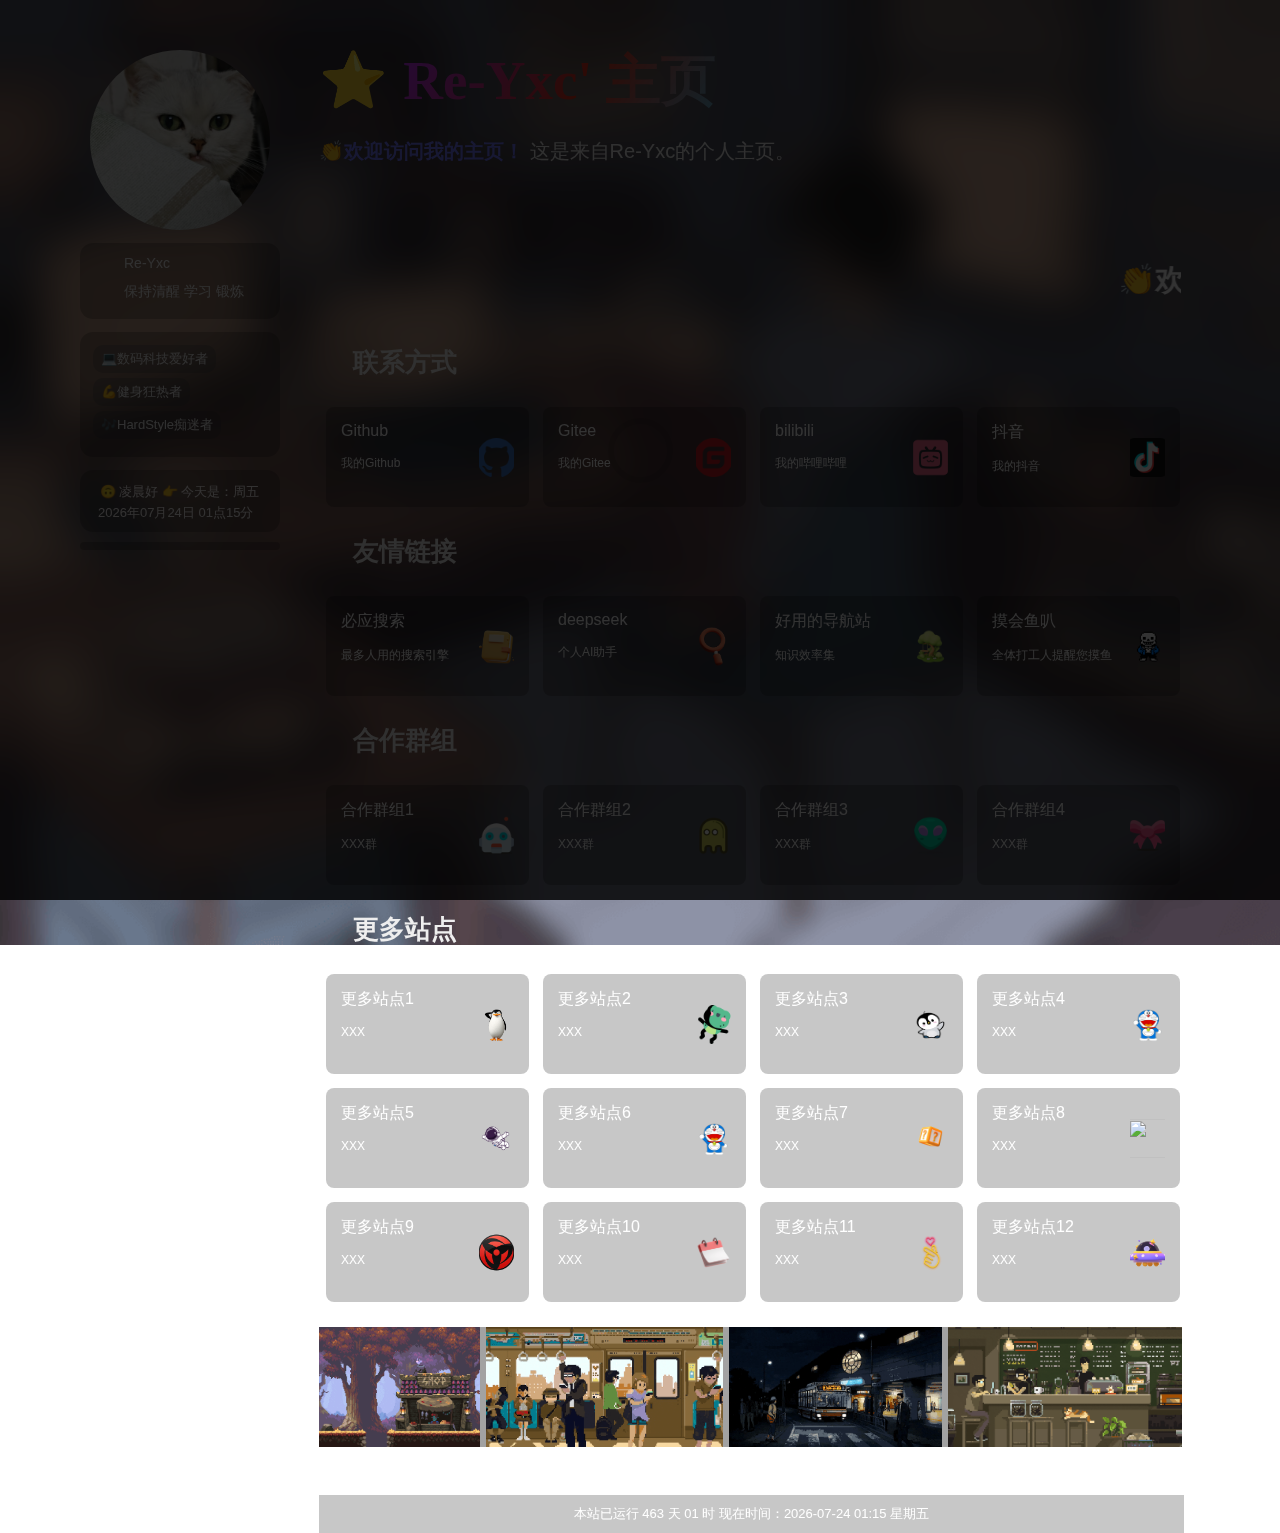
==== index.html @ 40a58691 "初始提交" ====
<!DOCTYPE html>
<head class="noisework.cn">
	<meta charset="utf-8">
	<meta http-equiv="X-UA-Compatible" content="IE=edge">
	<title>Re-Yxc</title>
	<link rel="icon" href="./static/img/tt.ico">
	<meta name="description" content="这是一款双风格个人主页源码，可用于个人主页/引导页.">
	<meta name="keywords" content="主页,个人主页,完整风格,引导页">
	<meta name="viewport" content="width=device-width, initial-scale=1.0, maximum-scale=1.0, user-scalable=no">
	<link rel="stylesheet" href="./static/css/style.css">
	<link rel="stylesheet" href="./static/css/root.css">
	<script src="https://kit.fontawesome.com/25cfefa7b1.js" crossorigin="anonymous"></script>
	<link rel="stylesheet" href="./static/css/Right.css">
	<link rel="stylesheet" type="text/css" href="./static/css/loading.css"> 
	<script src="./static/js/Right.js"></script>
</head>
<body>
	 <!-- loading加载--> 
	 <div id="spinner-container">
        <div class="spinner"></div>
    </div>
	 <!-- 右键菜单 -->
	 <body oncontextmenu="openMenu(event)">
		<div class="menu">
			<ul class="menu-list01">
				
				<li class="menu-item" onclick="toggleFullScreen()">
					<svg xmlns="http://www.w3.org/2000/svg" height="16" width="16" viewBox="0 0 512 512">
						<path d="M200 32H56C42.7 32 32 42.7 32 56V200c0 9.7 5.8 18.5 14.8 22.2s19.3 1.7 26.2-5.2l40-40 79 79-79 79L73 295c-6.9-6.9-17.2-8.9-26.2-5.2S32 302.3 32 312V456c0 13.3 10.7 24 24 24H200c9.7 0 18.5-5.8 22.2-14.8s1.7-19.3-5.2-26.2l-40-40 79-79 79 79-40 40c-6.9 6.9-8.9 17.2-5.2 26.2s12.5 14.8 22.2 14.8H456c13.3 0 24-10.7 24-24V312c0-9.7-5.8-18.5-14.8-22.2s-19.3-1.7-26.2 5.2l-40 40-79-79 79-79 40 40c6.9 6.9 17.2 8.9 26.2 5.2s14.8-12.5 14.8-22.2V56c0-13.3-10.7-24-24-24H312c-9.7 0-18.5 5.8-22.2 14.8s-1.7 19.3 5.2 26.2l40 40-79 79-79-79 40-40c6.9-6.9 8.9-17.2 5.2-26.2S209.7 32 200 32z"/>
					</svg>
					<span style="margin-left: 2px;">全屏</span>
				</li>
				<li class="menu-item" onclick="refreshPage()">
					<svg xmlns="http://www.w3.org/2000/svg" height="16" width="16" viewBox="0 0 512 512"><path d="M142.9 142.9c62.2-62.2 162.7-62.5 225.3-1L327 183c-6.9 6.9-8.9 17.2-5.2 26.2s12.5 14.8 22.2 14.8H463.5c0 0 0 0 0 0H472c13.3 0 24-10.7 24-24V72c0-9.7-5.8-18.5-14.8-22.2s-19.3-1.7-26.2 5.2L413.4 96.6c-87.6-86.5-228.7-86.2-315.8 1C73.2 122 55.6 150.7 44.8 181.4c-5.9 16.7 2.9 34.9 19.5 40.8s34.9-2.9 40.8-19.5c7.7-21.8 20.2-42.3 37.8-59.8zM16 312v7.6 .7V440c0 9.7 5.8 18.5 14.8 22.2s19.3 1.7 26.2-5.2l41.6-41.6c87.6 86.5 228.7 86.2 315.8-1c24.4-24.4 42.1-53.1 52.9-83.7c5.9-16.7-2.9-34.9-19.5-40.8s-34.9 2.9-40.8 19.5c-7.7 21.8-20.2 42.3-37.8 59.8c-62.2 62.2-162.7 62.5-225.3 1L185 329c6.9-6.9 8.9-17.2 5.2-26.2s-12.5-14.8-22.2-14.8H48.4h-.7H40c-13.3 0-24 10.7-24 24z"/></svg>
					<span style="margin-left: 2.3px;">刷新</span>
				</li>
				<li class="menu-item" onclick="goBack()">
					<svg xmlns="http://www.w3.org/2000/svg" height="16" width="14" viewBox="0 0 448 512"><path d="M0 416c0 35.3 28.7 64 64 64l320 0c35.3 0 64-28.7 64-64l0-320c0-35.3-28.7-64-64-64L64 32C28.7 32 0 60.7 0 96L0 416zM128 256c0-6.7 2.8-13 7.7-17.6l112-104c7-6.5 17.2-8.2 25.9-4.4s14.4 12.5 14.4 22l0 208c0 9.5-5.7 18.2-14.4 22s-18.9 2.1-25.9-4.4l-112-104c-4.9-4.5-7.7-10.9-7.7-17.6z"/></svg>
					<span style="margin-left: 2.7px;">返回</span>
				</li>
				
				<li class="menu-item-divider"></li>
				<li class="menu-item menu-item-danger">
					<a href="#" style="color: white; text-decoration: none;"></a>
					<svg xmlns="http://www.w3.org/2000/svg" height="16" width="16" viewBox="0 0 512 512"><path d="M64 80c-8.8 0-16 7.2-16 16V416c0 8.8 7.2 16 16 16H448c8.8 0 16-7.2 16-16V96c0-8.8-7.2-16-16-16H64zM0 96C0 60.7 28.7 32 64 32H448c35.3 0 64 28.7 64 64V416c0 35.3-28.7 64-64 64H64c-35.3 0-64-28.7-64-64V96zm175 79c9.4-9.4 24.6-9.4 33.9 0l47 47 47-47c9.4-9.4 24.6-9.4 33.9 0s9.4 24.6 0 33.9l-47 47 47 47c9.4 9.4 9.4 24.6 0 33.9s-24.6 9.4-33.9 0l-47-47-47 47c-9.4 9.4-24.6 9.4-33.9 0s-9.4-24.6 0-33.9l47-47-47-47c-9.4-9.4-9.4-24.6 0-33.9z"/></svg>
					<span style="margin-left: 2px;">关闭</span>
				</li>
			</ul>
		</div>
		 <!--音乐-->
		 <link rel="stylesheet" href="./static/css/APlayer.min.css">  
		 <script src="./static/js/jquery.min.js"></script>
		 <script src="./static/js/APlayer.min.js"></script>
		 <script src="./static/js/Meting.min.js"></script>
		 <!-- 在手机尺寸下显示的导航按钮 -->
		 <div class="mobile-nav-button">
			<i class="fa-solid fa-list"></i>
			</div>  
	  <!--侧边-->
	<div class="noise-filter"></div>
	<div class="noise-main">
		<div class="noise-left">
			<div class="logo" style="background-image: url(./static/img/tt.jpg);">
			</div>
			 <!-- 坐标.个性签名-->
			 <div class="left-div left-des">
				<div class="left-des-item"><i class="fa-solid fa-location-dot"></i><span>Re-Yxc</span></div>
				<div class="left-des-item"><i class="fa-solid fa-user-astronaut"></i><span>保持清醒 学习 锻炼</span></div>
			</div>
			<!-- 标签-->
			<div class="left-div left-tag">
				<div class="left-tag-item">💻数码科技爱好者
				</div>
				<div class="left-tag-item">💪️健身狂热者
				</div>
				<div class="left-tag-item">🎶HardStyle痴迷者
				</div>
				
				
				
			</div>
			
		   <div class="left-div left-time">
			<ul id="line1">	
				<div id="lbl"></div>
				<div id="clock"></div>			
			</ul>
		   </div> 
	    	
		<!-- 音乐挂件代码-->
		<div class="left-div-music">
			<div class="swiper-slide">
			  <div class="aplayer-wrap">
				  <meting-js
				  autoplay="true" 
				   preload="auto"
					server="netease"
					type="playlist"
					id="2553324315">
				</meting-js>  
			  </div>
		   </div> 	   
        </ul>
       </div>
	  
	    
		</div>
	
		<div class="noise-right">
			<header>
				<!-- 手机页面头部logo -->		
				<div class="index-logo" style="background-image: url(./static/img/tt.jpg);">
				</div>
				<div class="welcome">⭐️
					<span class="gradientText">Re-Yxc'
						<a href="/" target="_blank">主页</a></span>
				</div>
				<div class="description">👏<span class="purpleText">欢迎访问我的主页！ </span> 这是来自Re-Yxc的个人主页。</span>
				</div>							
				<!-- <div class="description">📝点击 <span class="purpleText textBackground"><a href="./jianjie/index.html" style="color: red;">这里切换为简洁风格</a> </span>查看</span></div> -->
				<div class="iconContainer">
					<!-- <a class="iconItem" onclick="" target="_blank" href="https://github.com/yxcxxc">
						<svg t="1704870335945" class="icon" viewBox="0 0 1024 1024" version="1.1" xmlns="http://www.w3.org/2000/svg" p-id="2487">
                            <path d="M511.6 76.3C264.3 76.2 64 276.4 64 523.5 64 718.9 189.3 885 363.8 946c23.5 5.9 19.9-10.8 19.9-22.2v-77.5c-135.7 15.9-141.2-73.9-150.3-88.9C215 726 171.5 718 184.5 703c30.9-15.9 62.4 4 98.9 57.9 26.4 39.1 77.9 32.5 104 26 5.7-23.5 17.9-44.5 34.7-60.8-140.6-25.2-199.2-111-199.2-213 0-49.5 16.3-95 48.3-131.7-20.4-60.5 1.9-112.3 4.9-120 58.1-5.2 118.5 41.6 123.2 45.3 33-8.9 70.7-13.6 112.9-13.6 42.4 0 80.2 4.9 113.5 13.9 11.3-8.6 67.3-48.8 121.3-43.9 2.9 7.7 24.7 58.3 5.5 118 32.4 36.8 48.9 82.7 48.9 132.3 0 102.2-59 188.1-200 212.9 23.5 23.2 38.1 55.4 38.1 91v112.5c0.8 9 0 17.9 15 17.9 177.1-59.7 304.6-227 304.6-424.1 0-247.2-200.4-447.3-447.5-447.3z"  p-id="2488"></path>
                        </svg>
						<div class="iconTip">Github</div> -->
					
						<!-- <a class="iconItem" onclick="" target="_blank" href="/修改为你的赞助地址">
						<svg t="1705247464964" class="icon" viewBox="0 0 1024 1024" version="1.1" xmlns="http://www.w3.org/2000/svg" p-id="4987" >
                            <path d="M995.575172 725.451034c-12.358621-26.835862-38.488276-64.794483-92.689655-94.27862-62.146207-33.721379-136.297931-40.96-208.860689-20.303448l-99.928276 28.424827-279.304828-126.057931H22.775172v489.401379h509.704828l432.375172-195.266207c15.006897-6.708966 26.835862-19.42069 32.662069-34.957241 5.649655-15.36 4.943448-31.955862-1.942069-46.962759z m-482.162758 188.910345H111.051034V601.688276h184.673104l166.664828 75.387586-3.354483 0.882759h-170.372414v88.275862H471.393103l246.819311-70.267586c49.434483-14.124138 101.517241-9.357241 142.653793 12.888275 18.184828 9.886897 30.72 20.833103 39.371034 30.896552l-386.824827 174.609655z"  p-id="4988"></path>
                            <path d="M695.437241 163.486897l58.615173-142.30069h-397.24138l66.736552 143.36c-121.82069 53.142069-207.095172 174.433103-207.095172 315.674483 0 28.601379 3.531034 57.202759 10.593103 84.744827l85.627586-21.715862c-5.12-20.48-7.768276-41.666207-7.768275-63.028965 0-141.241379 114.758621-256 256-256s256 114.758621 256 256c0 51.023448-14.830345 100.104828-43.078621 142.300689l73.268965 49.08138c37.958621-56.673103 58.085517-122.88 58.085518-191.382069-0.176552-141.947586-86.686897-264.121379-209.743449-316.733793zM467.508966 91.983448h180.965517l-21.009655 50.846897a348.16 348.16 0 0 0-66.913104-6.708966c-23.834483 0-46.962759 2.471724-69.384827 7.062069l-23.657931-51.2z"  p-id="4989"></path>
                            <path d="M683.431724 427.431724v-70.62069h-38.311724l30.190345-30.190344-49.964138-49.964138-62.49931 62.49931h-6.002759L494.344828 276.656552l-49.787587 49.964138 30.013793 30.190344h-38.311724v70.62069h88.275862v35.310345h-88.275862v70.62069h88.275862v52.965517h70.62069v-52.965517h88.275862v-70.62069h-88.275862v-35.310345z"  p-id="4990"></path>
                        </svg>
						<div class="iconTip">赞助</div> -->
						<!-- <a class="iconItem" onclick="" target="_blank" href="https://twitter.com/你的地址">
						<i class="fa-brands fa-square-x-twitter"></i>
						<div class="iconTip">Twitter</div>
						<a class="iconItem" onclick="" target="_blank" href="/">
						<i class="fa-solid fa-blog"></i>
						<div class="iconTip">Blog</div> -->
					<!-- </a><a class="iconItem" onclick="pop('./static/img/weixin.jpg')" href="javascript:void(0)">
						<i class="fa-brands fa-weixin"></i>
						<div class="iconTip">微信</div> -->
					<!-- </a><a class="iconItem" onclick="pop('./static/img/gongzhonghao.jpg')" href="javascript:void(0)">
						<i class="fa-solid fa-comments"></i>
						<div class="iconTip"> .公众号</div>
						<a class="iconItem" onclick="" target="_blank" href="https://t.me/你的频道">
						<i class="fa-brands fa-telegram"></i>
						<div class="iconTip">TG频道</div> -->
					<!-- </a>  <a class="switch" href="javascript:void(0)">
						<div class="onoffswitch">
							<input type="checkbox" name="onoffswitch" class="onoffswitch-checkbox" id="myonoffswitch"
								checked>
							<label class="onoffswitch-label" for="myonoffswitch">
								<span class="onoffswitch-inner"></span>
								<span class="onoffswitch-switch"></span>
							</label>
						</div>
					</a> -->
				</div>
				<!--图片弹出pop容器-->
				<div id="imagePopup" style="display:none; position:fixed; top:0; left:0; width:100%; height:100%; background:rgba(0,0,0,0.7); z-index:1000;">
					<img id="popupImage" style="position:absolute; top:50%; left:50%; transform:translate(-50%,-50%);" src="" alt="Popup Image">
					<a href="javascript:void(0)" onclick="closePopup()" style="position:absolute; top:10px; right:10px; color:white; font-size:24px;">&times;</a>
				</div>
				 <!--公告-->
				<style type="text/css">
					.zzbuluoled:after {
						content: ".";
						display: block;
						height: 0;
						clear: both;
						visibility: hidden;
					}

					</style>  
					<div class="wp zzbuluoled"  style="margin-top:0px;">   
					<div style=" text-align: center; height:80px; border: 0px solid #E8EFF5;" >          
					<div id="zzbuluoled_sx" style="width:auto;overflow:hidden;height:80px;line-height:80px;text-align:left;">
					<div id="zzbuluoled_sx1" > 
					<p style="padding:0px 10px 0px 16px;vertical-align:middle;height:80px;overflow:hidden;">
					  <marquee direction="lelf" scrollamount="5"><strong>
					  <a href="/" target="_black" >
					<span style="font-family: 'Tahoma';font-weight:900; color: #ffffff; font-size: 30px;line-height:50px;">👏欢迎访问本站，站点域名re-yxc.top👉
					</span>
					<!-- </a>   
						<a href="/" target="_black" >
					<span style="font-family: 'Tahoma';font-weight:900; color: #33a4e5; font-size: 30px;line-height:80px;">📢①：这是第一条公告
					</span>
					</a>
						<a href="/" target="_black" >
							<span style="font-family: 'Tahoma';font-weight:900; color: #e56e33; font-size: 30px;line-height:80px;">📢②：这是第二条公告
							</span>
							</a>
							<a href="/" target="_black" >
								<span style="font-family: 'Tahoma';font-weight:900; color: #b333e5ce; font-size: 30px;line-height:80px;">📢③：这是第三条公告
								</span>
								</a>
						<a href="/" target="_black" >
					<span style="font-family: 'Tahoma';font-weight:900; color: #FFFFFF; font-size: 30px;line-height:80px;">  公告已更新，欢迎随时回来👏
					</span>
					</a> -->
						 </strong></marquee>
					</p>
				
			</header>
			
			<content>
				<div class="title"><i class="fa-solid fa-star"></i>
				</svg>联系方式 </div>
				<div class="projectList"><a class="projectItem a" target="_blank" href="https://github.com/yxcxxc">
						<div class="projectItemLeft">
							<h1>Github</h1>
							<p>我的Github</p>
						</div>
						<div class="projectItemRight">
							<img src="./static/img/github.png" alt="">
						</div>

					</a><a class="projectItem a" target="_blank" href="https://gitee.com/yan-xincheng">
						<div class="projectItemLeft">
							<h1>Gitee</h1>
							<p>我的Gitee</p>
						</div>
						<div class="projectItemRight">
							<img src="./static/img/gitee.png" alt="">
						</div>

					</a><a class="projectItem a" target="_blank" href="https://space.bilibili.com/648410307?spm_id_from=333.1007.0.0">
						<div class="projectItemLeft">
							<h1>bilibili</h1>
							<p>我的哔哩哔哩</p>
						</div>
						<div class="projectItemRight">
							<img src="./static/img/bilibili.png" alt="">
						</div>

					</a><a class="projectItem a" target="_blank" href="https://www.douyin.com/user/MS4wLjABAAAAQNLFy40O2haFh6F-hdFAQCEgjyV0dDNp0x_SZ214Vzk?from_tab_name=main">
						<div class="projectItemLeft">
							<h1>抖音</h1>
							<p>我的抖音</p>
						</div>
						<div class="projectItemRight">
							<img src="./static/img/douyin.png" alt="">
						</div>

					</a></div>
					<content>
						<!-- <div class="title"><i class="fa-solid fa-star"></i>
						</svg>关联站点 </div>
						<div class="projectList"><a class="projectItem a" target="_blank" href="https://">
								<div class="projectItemLeft">
									<h1>关联站点1</h1>
									<p>静态化相册</p>
								</div>
								<div class="projectItemRight">
									<img src="./static/img/i16.png" alt="">
								</div>
		
							</a><a class="projectItem a" target="_blank" href="https://">
								<div class="projectItemLeft">
									<h1>关联站点2</h1>
									<p>始于Notion，忠于Notion</p>
								</div>
								<div class="projectItemRight">
									<img src="./static/img/i17.png" alt="">
								</div>
		
							</a><a class="projectItem a" target="_blank" href="https://">
								<div class="projectItemLeft">
									<h1>关联站点3</h1>
									<p>欢迎参与</p>
								</div>
								<div class="projectItemRight">
									<img src="./static/img/i31.png" alt="">
								</div>
		
							</a><a class="projectItem a" target="_blank" href="https://">
								<div class="projectItemLeft">
									<h1>关联站点4</h1>
									<p>我的start列表，每日更新</p>
								</div>
								<div class="projectItemRight">
									<img src="./static/img/i21.png" alt="">
								</div>
		
							</a></div> -->

				<content>
					<div class="title"><i class="fa-solid fa-star"></i>
					</svg>友情链接</div>
				<div class="projectList"><a class="projectItem a" target="_blank" href="https://www.bing.com">
						<div class="projectItemLeft">
							<h1>必应搜索</h1>
							<p>最多人用的搜索引擎</p>
						</div>
						<div class="projectItemRight">
							<img src="./static/img/i32.png" alt="">
						</div>

					</a><a class="projectItem a" target="_blank" href="https://chat.deepseek.com/">
						<div class="projectItemLeft">
							<h1>deepseek</h1>
							<p>个人AI助手</p>
						</div>
						<div class="projectItemRight">
							<img src="./static/img/i20.png" alt="">
						</div>

					</a><a class="projectItem a" target="_blank" href="https://szsyw.cn/">
						<div class="projectItemLeft">
							<h1>好用的导航站</h1>
							<p>知识效率集</p>
						</div>
						<div class="projectItemRight">
							<img src="./static/img/i7.png" alt="">
						</div>

					</a><a class="projectItem a" target="_blank" href="https://www.yikm.net/">
						<div class="projectItemLeft">
							<h1>摸会鱼叭</h1>
							<p>全体打工人提醒您摸鱼</p>
						</div>
						<div class="projectItemRight">
							<img src="./static/img/i13.png" alt="">
						</div>

					</a></div>
						
					<content>
						<div class="title"><i class="fa-solid fa-star"></i>
							</svg>合作群组</div>
						<div class="projectList"><a class="projectItem a" target="_blank" href="https://t.me/XXX">
								<div class="projectItemLeft">
									<h1>合作群组1</h1>
									<p>XXX群</p>
								</div>
								<div class="projectItemRight">
									<img src="./static/img/i1.png" alt="">
								</div>
		
							</a><a class="projectItem a" target="_blank" href="https://QQ.com/">
								<div class="projectItemLeft">
									<h1>合作群组2</h1>
									<p>XXX群</p>
								</div>
								<div class="projectItemRight">
									<img src="./static/img/i2.png" alt="">
								</div>
		
							</a><a class="projectItem a" target="_blank" href="#">
								<div class="projectItemLeft">
									<h1>合作群组3</h1>
									<p>XXX群</p>
								</div>
								<div class="projectItemRight">
									<img src="./static/img/i3.png" alt="">
								</div>
		
							</a><a class="projectItem a" target="_blank" href="#">
								<div class="projectItemLeft">
									<h1>合作群组4</h1>
									<p>XXX群</p>
								</div>
								<div class="projectItemRight">
									<img src="./static/img/i4.png" alt="">
								</div>
		
							</a></div>
							<content>
								<div class="title"><i class="fa-solid fa-star"></i>
								</svg>更多站点 </div>
								<div class="projectList"><a class="projectItem a" target="_blank" href="https://">
										<div class="projectItemLeft">
											<h1>更多站点1</h1>
											<p>XXX</p>
										</div>
										<div class="projectItemRight">
											<img src="./static/img/i38.png" alt="">
										</div>
				
									</a><a class="projectItem a" target="_blank" href="https://">
										<div class="projectItemLeft">
											<h1>更多站点2</h1>
											<p>XXX</p>
										</div>
										<div class="projectItemRight">
											<img src="./static/img/i139.png" alt="">
										</div>
				
									</a><a class="projectItem a" target="_blank" href="https://">
										<div class="projectItemLeft">
											<h1>更多站点3</h1>
											<p>XXX</p>
										</div>
										<div class="projectItemRight">
											<img src="./static/img/i37.png" alt="">
										</div>
				
									</a><a class="projectItem a" target="_blank" href="https://">
										<div class="projectItemLeft">
											<h1>更多站点4</h1>
											<p>XXX</p>
										</div>
										<div class="projectItemRight">
											<img src="./static/img/i14.png" alt="">
										</div>
				
									</a><a class="projectItem a" target="_blank" href="https://">
												<div class="projectItemLeft">
													<h1>更多站点5</h1>
													<p>XXX</p>
												</div>
												<div class="projectItemRight">
													<img src="./static/img/i33.png" alt="">
												</div>
						
											</a><a class="projectItem a" target="_blank" href="https://">
												<div class="projectItemLeft">
													<h1>更多站点6</h1>
													<p>XXX</p>
												</div>
												<div class="projectItemRight">
													<img src="./static/img/i14.png" alt="">
												</div>
						
											</a><a class="projectItem a" target="_blank" href="https://">
												<div class="projectItemLeft">
													<h1>更多站点7</h1>
													<p>XXX</p>
												</div>
												<div class="projectItemRight">
													<img src="./static/img/i30.png" alt="">
												</div>
						
											</a><a class="projectItem a" target="_blank" href="https://">
												<div class="projectItemLeft">
													<h1>更多站点8</h1>
													<p>XXX</p>
												</div>
												<div class="projectItemRight">
													<img src="./static/img/i18.png" alt="">
												</div>
						
											</a><a class="projectItem a" target="_blank" href="https://">
							<div class="projectItemLeft">
								<h1>更多站点9</h1>
								<p>XXX</p>
							</div>
							<div class="projectItemRight">
								<img src="./static/img/i12.png" alt="">
							</div>
	
						</a><a class="projectItem b" target="_blank" href="https://">
							<div class="projectItemLeft">
								<h1>更多站点10</h1>
								<p>XXX</p>
							</div>
							<div class="projectItemRight">
								<img src="./static/img/i36.png" alt="">
							</div>
	
						</a><a class="projectItem b" target="_blank" href="https://">
							<div class="projectItemLeft">
								<h1>更多站点11</h1>
								<p>XXX</p>
							</div>
							<div class="projectItemRight">
								<img src="./static/img/i22.png" alt="">
							</div>
	
						</a><a class="projectItem b" target="_blank" href="https://">
							<div class="projectItemLeft">
								<h1>更多站点12</h1>
								<p>XXX</p>
							</div>
							<div class="projectItemRight">
								<img src="./static/img/i35.png" alt="">
							</div>

					</a></div>
				</br>
					<div class="projectItemRightimg">
						<img src="static/img/1bae.gif" id="img-1" />
						<img src="static/img/2bae.gif" id="img-1" />
						<img src="static/img/3bae.gif" id="img-1" />
						<img src="static/img/4bae.gif" id="img-1" />	
						<img src="static/img/5bae.gif" id="img-1" />
						<img src="static/img/6bae.gif" id="img-1" />
					</div>
				</br>
	<footer>		
		  <span class="astro-OY55P3EK"><span class="astro-OY55P3EK">本站已运行 <span id="timeDate">载入天数...</span><span id="times">载入时分秒...</span>现在时间：<span id="show_time"></span>   
		  <script>
		  var now = new Date();
		  function createtime() {
			var grt= new Date("04/17/2025 00:00:00");
			now.setTime(now.getTime()+250);
			days = (now - grt ) / 1000 / 60 / 60 / 24; dnum = Math.floor(days);
			hours = (now - grt ) / 1000 / 60 / 60 - (24 * dnum); hnum = Math.floor(hours);
			if(String(hnum).length ==1 ){hnum = "0" + hnum;} minutes = (now - grt ) / 1000 /60 - (24 * 60 * dnum) - (60 * hnum);
			mnum = Math.floor(minutes); if(String(mnum).length ==1 ){mnum = "0" + mnum;}
			seconds = (now - grt ) / 1000 - (24 * 60 * 60 * dnum) - (60 * 60 * hnum) - (60 * mnum);
			snum = Math.round(seconds); if(String(snum).length ==1 ){snum = "0" + snum;}
			document.getElementById("timeDate").innerHTML = dnum+" 天 ";
			document.getElementById("times").innerHTML = hnum + " 时 " ;
		  }
		  setInterval("createtime()",250);
		  </script>
		  <!-- 时间 -->
			<span id="RGB"></span> 
		  <meta charset="utf-8">   
	  <div id="main">  
	  <div id="show_time0" style="">
	  <script>
	  //显示时间
	  //setInterval("show_time0.innerHTML=new Date().toLocaleString()+' 星期'+'日一二三四五六'.charAt(new Date().getDay());",1000);
	  </script>
	  </div>
	  <script>  
	  //定义
	  setInterval("fun(show_time)",1);
	  function fun(timeID){ 
	  var date = new Date();  //创建对象  
	  var y = date.getFullYear();     //获取年份  
	  var m =date.getMonth()+1;   //获取月份  返回0-11  
	  var d = date.getDate(); // 获取日  
	  var w = date.getDay();   //获取星期几  返回0-6   (0=星期天) 
	  var ww = ' 星期'+'日一二三四五六'.charAt(new Date().getDay()) ;//星期几
	  var h = date.getHours();  //时
	  var minute = date.getMinutes()  //分
	  var s = date.getSeconds(); //秒
	  var sss = date.getMilliseconds() ; //毫秒
	  if(m<10){
	  m = "0"+m;
	  }
	  if(d<10){
	  d = "0"+d;
	  }
	  if(h<10){
	  h = "0"+h;
	  }
	  
	  if(minute<10){
	  minute = "0"+minute;
	  }
	  
	  if(s<10){
	  s = "0"+s;
	  }
	  
	  if(sss<10){
	  sss = "00"+sss;
	  }else if(sss<100){
	  sss = "0"+sss;
	  }
	  
	  document.getElementById(timeID.id).innerHTML =  y+"-"+m+"-"+d+"   "+h+":"+minute+"     "+ww;
	  //document.write(y+"-"+m+"-"+d+"   "+h+":"+minute+":"+s);  
	  }
	  </script>
	</footer>
	<div class="tc">
		<div onclick="" class="tc-main">
			<img class="tc-img" src="" alt="" srcset="">
		</div>
		<script>
			// 使用 fetch API 请求指定的 URL
			fetch('https://www.wudada.online/Api/ScD')
				.then(response => response.json())
				.then(data => {
					// 检查data是否为null
					if (data === null) {
						// 如果data为null，显示默认错误消息
						const contentDiv = document.querySelector('.content');
						const p = document.createElement('p');
						p.textContent = '请求失败，没有返回有效信息';
						contentDiv.appendChild(p);
					} else {
						// 如果data不是null，检查code字段
						if (data.code === '200') {
							// 如果code是200，显示content字段的信息
							const contentDiv = document.querySelector('.content');
							data.data.content.forEach(item => {
								const p = document.createElement('p');
								p.textContent = item.content;
								contentDiv.appendChild(p);
							});
						} else {
							// 如果code不是200，显示msg字段的信息
							const contentDiv = document.querySelector('.content');
							const p = document.createElement('p');
							p.textContent = data.msg || '请求失败，没有返回有效信息';
							contentDiv.appendChild(p);
						}
					}
				})
				.catch(error => {
					console.error('请求出错:', error);
				});
		</script>

<script>
    // 当文档加载完毕时执行
    document.addEventListener('DOMContentLoaded', function() {
        // 获取摸鱼日历API的URL
        var apiURL = 'https://api.vvhan.com/api/moyu?type=json';

        // 使用fetch API请求摸鱼日历API
        fetch(apiURL)
            .then(function(response) {
                // 确保响应的状态是OK的
                if (!response.ok) {
                    throw new Error('Network response was not ok: ' + response.statusText);
                }
                // 解析JSON响应
                return response.json();
            })
            .then(function(data) {
                // 假设API返回的图片URL在data.url中
                // 更新图片元素的src属性并显示图片
                var moyuImage = document.getElementById('moyuImage');
                moyuImage.src = data.url;
            })
            .catch(function(error) {
                // 在控制台打印错误信息
                console.error('Error fetching moyu calendar:', error);
                // 在页面上显示错误信息
                var moyuImage = document.getElementById('moyuImage');
                moyuImage.alt = '获取失败，请稍后再试。';
            });
    });
</script>
<script>
	function updateClock() {
	  const now = new Date();
	  const year = now.getFullYear();
	  const month = (now.getMonth() + 1).toString().padStart(2, '0');
	  const day = now.getDate().toString().padStart(2, '0');
	  const hours = now.getHours().toString().padStart(2, '0');
	  const minutes = now.getMinutes().toString().padStart(2, '0');
	  document.getElementById('clock').textContent = `${year}年${month}月${day}日 ${hours}点${minutes}分`;
	}
  
	// 初始更新时钟
	updateClock();
	// 每分钟更新时钟
	setInterval(updateClock, 60000);
  </script>
  <script>
    var weekday = new Array(7);
    weekday[0] = "周日";
    weekday[1] = "周一";
    weekday[2] = "周二";
    weekday[3] = "周三";
    weekday[4] = "周四";
    weekday[5] = "周五";
    weekday[6] = "周六";

    
    var today = new Date();
    var hrs = today.getHours();
    var dayOfWeek = weekday[today.getDay()];
    var date = dayOfWeek+" "   ;

    var greet;

    if (hrs >= 0 && hrs <= 4)
        greet = "🙃 凌晨好  ";
    if (hrs >= 5 && hrs <= 8) 
        greet = "😘 早上好  ";
    if (hrs >= 9 && hrs <= 11) 
        greet = "😜 上午好  ";
    if (hrs >= 11 && hrs <= 13) 
        greet = "🥳 中午好  ";
    if (hrs >= 13 && hrs <= 17) 
        greet = "🥰 下午好  ";
    if (hrs >= 18 && hrs <= 19) 
        greet = "🧐 傍晚好  ";
    if (hrs >= 19 && hrs <= 22) 
       greet = "🥳 晚上好  ";
    if (hrs >= 22 && hrs <= 24) 
       greet = "🥺 夜深了  ";

    document.getElementById('lbl').innerHTML =
        greet+=` 👉 今天是：${date}</div>`;
</script> 
	</div>
</body>
<script src="./static/js/script.js"> </script>
<script src="./static/js/Meting.min.js"> </script>
<script src="./static/js/loading.js"></script>
</html>
---- static/css/style.css ----
@font-face {
    font-family: "a";
    /*中文字体*/
    src: url(../assets/fonts/STHeitiLight.ttc);
    font-display: swap;
}


@font-face {
    font-family: "b";

    src: url();
    font-display: swap;
}

@font-face {
    font-family: "title";
    /*英文字体*/
    src: url(../assets/fonts/Pacifico-Regular.ttf);
    font-display: swap;
}


* {
    margin: 0;
    padding: 0;
    box-sizing: border-box;
    user-select: none;
    transition: background-color 0.2s ease;
}

a:hover,
a:link,
a:visited,
a:active,
a:focus {
    text-decoration: none;
    outline: none;
    border: none;
    color: inherit;
    -webkit-tap-highlight-color: rgba(0, 0, 0, 0);
}


/* 设置滚动条样式 */
::-webkit-scrollbar {
    width: 0px;
}

::-webkit-scrollbar-thumb {
    background-color: var(--main_text_color, #000000);
    border-radius: 8px;
    height: 20%;
}

::-webkit-scrollbar-track {
    background-color: var(--main_bg_color, linear-gradient(50deg, #a2d0ff, #ffffff));
}

html[data-theme="Dark"] {
    --main_bg_color: rgb(0, 0, 0);
    --main_text_color: #fff;
    --gradient:linear-gradient(120deg, rgb(133, 62, 255), #f76cc6 30%, rgb(255, 255, 255) 60%);
    --purple_text_color: #747bff;
    --text_bg_color: rgb(26, 4, 48);
    --item_bg_color: rgb(19, 20, 24);
    --item_hover_color: rgb(19, 23, 27);
    --item_left_title_color: rgb(255, 255, 255);
    --item_left_text_color: rgb(142, 142, 142);
    --footer_text_color: #646464;
    --left_tag_item: linear-gradient(50deg, #1f2327, #000000);
    --card_filter: 0px;
    --back_filter: 0px;
    --back_filter_color: #00000000;
    --fill:#ffffff;
}
body {
    display: flex;
    height: 100%;
    min-height: 100vh;
    width: 100%;
    position: relative;
    font-family: "b",  "a", sans-serif;
    background: var(--main_bg_color);
    background-repeat: no-repeat;
    background-size: cover;
    background-position: center;
    background-attachment: fixed;
    transition: color 0.1s ease;
    justify-content: center;
    color: var(--main_text_color);

}

@keyframes zoom {
    0% {
        transform: scale(0);
        opacity: 1;
    }

    50% {
        opacity: 0.5;
    }

    100% {
        transform: scale(1);
        opacity: 0;
    }
}

.noise-filter {
    position: fixed;
    width: 100vw;
    height: 100vh;
    backdrop-filter: blur(var(--back_filter));
     -webkit-backdrop-filter: blur(var(--back-filter));
    z-index: -99999999;
    background: var(--back_filter_color);
}

.noise-main {
    width: 100%;
    transition: transform 0.5s ease;
    max-width: 1150px;
    position: relative;
    flex-direction: row;
}

.noise-left {
    overflow-y: scroll;
    width: 230px;
    height: 100vh;
    display: flex;
    padding: 0 15px;
    position: fixed;
    align-items: center;
    flex-direction: column;
}


.noise-left::-webkit-scrollbar {
    display: none;
}


.logo {
    flex-shrink: 0;
    width: 90%;
    position: relative;
    aspect-ratio: 1/1;
    margin-top: 50px;
    background-size: cover;
    border-radius: 50%;
    object-fit: cover; /* 裁剪图片以适应圆形遮罩 */
    transition: transform 0.5s; /* 添加旋转动画 */
}

.logo:hover {
    transform: rotate(360deg); /* 鼠标悬停时旋转360度 */
  }

.left-div {
    flex-shrink: 0;
    width: 100%;
    border-radius: 13px;
    margin-top: 13px;
    padding: 10px;
    backdrop-filter: blur(var(--card_filter));
    background: var(--item_bg_color);
}
.left-div-music {
    flex-shrink: 10;
    width: 100%;
    border-radius: 8px;
    margin-top: 10px;
    padding: 4px;
    backdrop-filter: blur(var(--card_filter));
    background: var(--item_bg_color);
}
.left-des {
    display: flex;
    flex-direction: column;
    justify-content: center;
}

.left-des-item {
    display: flex;
    align-items: center;
    line-height: 20px;
    font-size: 14px;
    margin-bottom: 8px;
    overflow: hidden;
    
}

.left-des-item i,.left-des-item svg{
    width: 16px;
    height: 19px;
    fill:var(--fill);
    font-size: 16px;
    margin-right: 18px;
    justify-content: center; /* 水平居中 */
}
.left-tag {
    display: flex;
    flex-direction: row;
    flex-wrap: wrap;
    padding: 13px;
}

.left-tag-item {
    display: flex;
    justify-content: center;
    align-items: center;
    height: 28px;
    margin: 0px 5px 5px 0;
    padding: 8px;
    font-size: 13px;
    border-radius: 10px;
    background: var(--left_tag_item);
}

#line {
    width: 100%;
    height: 250px;
    font-size: 13px;
    padding-left: 8px;
    scroll-snap-type: y mandatory;
    overflow-y: scroll;
}
#line1 {
    display: flex; /* 设置为弹性容器 */
    flex-direction: column; /* 子元素垂直排列 */
    width: 100%;
    height: auto;
    font-size: 13px;
    padding-left: 8px;
    scroll-snap-type: y mandatory;
    overflow-y: scroll;
 
}

#line li {
    list-style: none;
    position: relative;
    padding: 15px 0px 0px 15px;
    border-left: 2px solid #d5d5d5;
    border-radius: 0;
    scroll-snap-align: end;
    color: var(--main_text_color);
}
#line2 {
    width: 100%;
    height: auto;
    font-size: 13px;
    padding-left: 8px;
    scroll-snap-type: y mandatory;
    overflow-y: scroll;
    display: flex; /* 设置为弹性容器 */
    flex-direction: column; /* 子元素垂直排列 */
    align-items: center; /* 水平居中 */
}

#line2 img {
    max-width: 100%; /* 图片最大宽度为容器的宽度 */
    height: auto; /* 图片高度根据宽度自动调整 */
}

.focus {
    width: 8px;
    height: 8px;
    border-radius: 22px;
    background-color: rgb(255 255 255);
    border: 2px solid #fff;
    position: absolute;
    left: -5px;
    top: 50%;
}

#line li:first-child .focus:first-child {
    background-color: #aaffcd;
    animation: focus 1.8s ease infinite;
}

#line::-webkit-scrollbar {
    display: none;
}

.noise-right {
    width: calc(100% - 230px);
    display: flex;
    padding: 24px;
    position: relative;
    float: right;
    padding-bottom: 50px;
    flex-direction: column;
}

.welcome {

    font-size: 55px;
    font-weight: 800;
    margin: 20px 0;
}


.description {

    font-size: 20px;
    margin-top: 7px;
}

.gradientText {
    -webkit-background-clip: text;
    -webkit-text-fill-color: transparent;
    background-size: 200%;
    background-position: 0%;
    font-family: "title";
    animation: backgroundSizeAnimation 10s ease-in-out infinite;
      background-image:  var(--gradient);
}

@keyframes backgroundSizeAnimation {
    0% {
        background-position: 100%;
    }

    25% {
        background-position: 50%;
    }

    50% {
        background-position: 0%;
    }

    75% {
        background-position: 50%;
    }

    100% {
        background-position: 100%;
    }

}

.purpleText {
    color: var(--purple_text_color);
    font-weight: 800;
}

.textBackground {
    font-weight: 800;
    background: var(--text_bg_color);
    border-radius: 5px;
    font-size: 17px;
    padding: 2px 4px;
}

.iconContainer {
    width: 100%;
    height: 60px;
    display: flex;
    align-items: center;
    overflow-x: scroll;
    margin-top: 20px;
}

.iconContainer::-webkit-scrollbar {
    display: none;
}

.iconItem {
    width: 49px;
    height: 43px;
    box-sizing: border-box;
    border-radius: 7px;
    display: flex;
    margin-left: 10px;
    backdrop-filter: blur(var(--card_filter));
    background: var(--item_bg_color);
    align-items: center;
    justify-content: center;
    transition: width 0.3s ease, opacity 0.3s ease, transform 0.3s ease;
    flex-shrink: 0;
}
.iconItem i,.iconItem svg{
    width: 22px;
    height: 22px;
    fill:var(--fill);
    font-size: 22px;
     margin-right: 3px;
}
.switch {
    width: 55px;
    height: 43px;
    box-sizing: border-box;
    border-radius: 7px;
    display: flex;
    margin-left: 10px;
    backdrop-filter: blur(var(--card_filter));-webkit-backdrop-filter: blur(var(--card_filter));
    background: var(--item_bg_color);
    align-items: center;
    justify-content: center;
    flex-shrink: 0;
}

.iconTip {
    white-space: nowrap;
    display: none;
}

.iconItem:hover {
    width: 95px;
    transform: translateY(-2px);
    background: var(--item_hover_color);
}


.iconItem:hover .iconTip {
    display: block;
}

.switch:hover {
    width: 55px;
    /* transform: translateY(-2px); */
    background: var(--item_hover_color);
}

.title {
    display: flex;
    align-items: center;
    font-size: 26px;
    font-weight: 800;
    margin: 20px 0;
    transition: transform 0.4s ease;
}
.title i ,.title svg{
    margin-right: 8px;
    height: 26px;
    width: 26px;
   fill:var(--fill);
}
.title:hover {
    transform: translateY(-5px);
}

.projectList {
    display: flex;
    flex-wrap: wrap;
}

.projectItem {
    margin: 7px;
    display: flex;
    background-color: var(--item_bg_color);
    border-radius: 8px;
    padding: 15px;
    height: 95px;
    width: calc(25% - 15px);
    backdrop-filter: blur(var(--card_filter));
    transition: opacity 0.3s ease, background-color 0.3s ease, border 0.3s ease, transform 0.2s ease;

}

.projectItem {
    display: flex;
    background-color: var(--item_bg_color);
    border-radius: 8px;
    padding: 15px;
    height: 100px;
    width: calc(25% - 15px);
    backdrop-filter: blur(var(--card_filter));
    transition: opacity 0.5s ease, background-color 0.2s ease, border 0.2s ease, transform 0.3s ease;
}

.projectItem:hover {
    box-shadow: 0 8px 16px -4px #2c2d300c;
    transform: translateY(-2px);

}

.projectItem.pressed {
    transform: scale(0.9);
    /* 缩小到原来的0.9倍 */
    background-color: var(--item_hover_color);
}

.projectItem:hover .projectItemLeft {
    width: 100%;
}

.projectItem:hover .projectItemRight {
    width: 0%;
}

.projectItem:hover .projectItemRight img {
    transform: rotate(40deg);
}

.projectItem:hover h1 {
    font-size: 18px;
}

.projectItemLeft p {
    font-size: 12px;
    margin-top: 15px;
    color: var(--item_left_text_color);
}


.projectItemLeft h1 {
    font-weight: normal;
    font-size: 16px;
    margin: 0px;

    transition: font-size 0.4s ease;
    color: var(--item_left_title_color);
}

.projectItemLeft {
    transition: width 0.4s ease;
    height: 100%;
    width: 80%;
}


.projectItemRight {
    overflow: hidden;
    transition: width 0.4s ease;
    display: flex;
    justify-content: center;
    align-items: center;
    width: 20%;
    height: 100%;
}

.projectItemRight img {
    height: 39px;
    width: 39px;

}


footer {
    position: absolute;
    padding: 10px;
    text-align: center;
    width: 94%;
    backdrop-filter: blur(var(--card_filter));
    background: var(--item_bg_color);
    color: var(--footer_text_color);
    font-size: 13px;
    bottom: 0;
}


@media (max-width: 1150px) {
    .a {
        width: calc(50% - 20px);
    }

.projectItem{
    margin: 10px;
}
    .b {

        width: calc(50% - 20px);


    }
}
.index-logo {
    display: none;
    width: 40%; /* 图像宽度为父元素的40% */
    height: 0; /* 高度为0，通过padding-bottom保持宽高比 */
    padding-bottom: 40%; /* 保持宽高比为1:1 */
    background-size: cover; /* 背景图像覆盖整个元素 */
    background-position: center; /* 背景图像居中 */
    border-radius: 50%; /* 圆形遮罩 */
    background-repeat: no-repeat; /* 不重复背景图像 */
}


/* 手机尺寸 */
@media (max-width: 800px) {
    body {
        /* 设置背景图片 */
        background-image: url('../img/32.png'); /* 请替换为你的图片URL */
        /* 背景图片覆盖整个元素 */
        background-size: 100% 100%;
        /* 背景图片不会随着页面滚动 */
        background-attachment: fixed;
        /* 背景图片重复方式 */
        background-repeat: no-repeat;
        /* 背景图片位置 */
        background-position: center center;
        /* 添加模糊效果 */
        background-filter: blur(18px);
        /* 背景颜色，用于在图片加载前或模糊效果下提供背景 */
        background-color: #0d0e11e7;
    }
}


@media (max-width: 800px) {
    .index-logo {
        display: block;
        margin: 0 auto;
    }
    .noise-left {
        display: none;
    }
    .switch {
        display: none;
    }

    .a .projectItemRight {
        display: none;

    }

    .a .projectItemRight img {
        display: none;

    }

    .a .projectItemLeft {
        width: 100%;
    }

    .a {

        width: calc(50% - 18px);
  margin: 9px;

    }

    .b {
        height: 110px;
        margin: 8px 15px;
        width: calc(100% - 30px);
    }

    .noise-right {
        width: 100%;
    }


    .description {
        font-size: 4vw;
    }

    .welcome {
    display: flex;
    justify-content: center; /* 水平居中 */
    align-items: center; /* 垂直居中 */
    font-size: 10vw;
    }

    .gradientText {
    display: inline; /* 确保span元素在同一行内显示 */
    /* 添加其他必要的样式 */
    }


    .iconContainer {
  
     margin-top: 4vw;

    }
    .projectItem{
    padding: 10px;
    }

    .projectItemLeft p {
        font-size: 13px;
    }

    .projectItemLeft h1 {

        font-size: 18px;
    }

    .projectItem:hover h1 {

        font-size: 20px;

    }

}

.onoffswitch {
    position: relative;
    width: 38px;
    height: 20px;
    -webkit-user-select: none;
    -moz-user-select: none;
    -ms-user-select: none;
}

.onoffswitch-checkbox {
    display: none;
}

.onoffswitch-label {
    display: block;
    overflow: hidden;
    cursor: pointer;
    height: 100%;
    border-radius: 50px;
}

.onoffswitch-inner {
    display: flex;
    justify-content: center;
    align-items: center;
    width: 200%;
    height: 100%;
    margin-left: -100%;
}

.onoffswitch-inner:before,
.onoffswitch-inner:after {
    display: flex;
    justify-content: center;
    align-items: center;
    float: left;
    width: 50%;
    height: 100%;
    padding: 0;
    font-size: 12px;
    color: white;
    font-family: Trebuchet, Arial, sans-serif;
    font-weight: bold;
    box-sizing: border-box;
}

.onoffswitch-inner:before {
    content: "";
    background-color: rgb(110 110 110 / 50%);
    color: #FFFFFF;
    text-align: left;
}

.onoffswitch-inner:after {
    content: "";
    background-color: #272727;
    color: #FAFAFA;
    text-align: right;
}

.onoffswitch-switch {
    display: block;
    height: 70%;
    aspect-ratio: 1/1;
    background: #FFFFFF;
    position: absolute;
    top: 12.5%;
    bottom: 12.5%;
    right: 5px;
    border-radius: 20px;  
}

.onoffswitch-checkbox:checked+.onoffswitch-label .onoffswitch-inner {
    margin-left: 0;
}

.onoffswitch-checkbox:checked+.onoffswitch-label .onoffswitch-switch {
    right: 50%;
}
/*鼠标小黑猫光标*/
button {cursor:url(https://cdn.jsdelivr.net/gh/moezx/cdn@3.1.9/img/Sakura/cursor/work.cur),alias}
p {cursor:url(https://cdn.jsdelivr.net/gh/moezx/cdn@3.1.9/img/Sakura/cursor/texto.cur),auto}
a {cursor:url(https://cdn.jsdelivr.net/gh/moezx/cdn@3.1.9/img/Sakura/cursor/ayuda.cur),auto}
a:active {cursor:url(https://cdn.jsdelivr.net/gh/moezx/cdn@3.1.9/img/Sakura/cursor/work.cur),alias}
body {cursor:url(https://cdn.jsdelivr.net/gh/moezx/cdn@3.1.9/img/Sakura/cursor/normal.cur),auto}

hr.dashed {
    border: none;
    border-top: 1px dashed #ccc;
    margin: 10px 0;
  }

  #clock {
    font-family: 'Arial', sans-serif;
    font-size: 13px;
    color: #faf6f6; /* 时钟文字颜色 */
    justify-content: center; /* 水平居中 */
  }
  #lbl {
    font-family: brushscriptmt;
    
    color: #fdf7f7;
    padding: 2px;
    justify-content: center; /* 水平居中 */
    line-height: 1.5;
    height:auto;
    font-size: 13px;


}
#date{
    font-size: 13px;
    justify-content: center; /* 水平居中 */
}
.projectItemRightimg { 
    transition: width 0.4s ease;
    display: flex;
    align-items: center;
    backdrop-filter: blur(10px);
    background: rgba(20, 20, 20, 0.396);
    height: 120px; /* 设置一个合适的高度，或者根据需要自动调整 */
    max-width: 99%;
    overflow: hidden; /* 隐藏超出容器的内容 */
  }
  #img-1 {
    max-width: 100%;
    max-height: 100%;
    margin-right: 6px; /* 添加右侧间隔 */
  }
/* 在手机尺寸下显示的按钮样式 */
@media screen and (max-width: 800px) {
    .mobile-nav-button {
      display: block;
      position: fixed;
      top: 15px;
      left: 10px;
      z-index: 199000;
      width: 50px;
      height: 50px;
      background-color: #232730f5; /* 方块按钮的背景颜色 */
      color: #fff;
      text-align: center;
      line-height: 50px; /* 垂直居中 */
      border-radius: 6px;
      cursor: pointer;
      transition: all 0.02s ease-in-out; /* 过渡效果 */
      
    }
  
    /* 侧边栏的弹出样式 */
    .noise-left {
      display: none;
      position: fixed;
      top: 2;
      width: 50%;
      height: 100%;
      background-color:  #0d0e11ed;  /* 弹出层的背景颜色 */
      z-index: 99900; /* 确保弹出层在按钮下面 */
      transition: left 0.1s ease-in-out;
    }
  /* 侧边栏弹出时按钮的位置 */

    /* 显示侧边栏 */
    .noise-left.show {
      left: 0;
    }
  }
  /* 侧边栏不显示的元素 */
@media screen and (max-width: 800px) {
    .logo {
    display: none;
    }
  
  }
  /* 在非手机尺寸下隐藏按钮 */
  @media screen and (min-width: 800px) {
    .mobile-nav-button {
      display: none;
    }
  }
---- static/css/root.css ----
/*
--svgcolor svg图标的颜色
--main-bg-color主页背景
--main-text-color文本颜色
--gradient标题渐变颜色

--purple-text-color描述紫色文本颜色
--text-bg-color描述紫色文本背景颜色
--item-bg-color项目背景颜色
--item-hover-color项目鼠标移入颜色
--item-left-title-color项目标题颜色
--item-left-text-color项目描述颜色
--footer-text-color底部文本颜色
--left-tag-item左侧标签颜色
--card-filter卡片模糊的数值
--back-filter背景模糊的数值
--back-filter-color全局阴影遮罩

*/
/*卡片模糊的数值非常吃性能,背景模糊的数值可以模糊也可以不模糊

0为不模糊,数值越大模糊程度越高

这两个任选其一进行模糊

一个有数字另一个建议为0


内置4套白天主题修改办法



每套主题的结构都为html{
    
}

/*只有最下面的会生效,也就是将你要设置的主题剪切到最下面
/*非常吃性能,低配手机会卡顿*/
/*卡片模糊背景＋黑色透明卡片+白色svg**/
html {
    --name: 主题1;
    --main_bg_color: url(../img/background.jpg);
    --main_text_color: #eeeeee;
    --gradient: linear-gradient(120deg, #bd34fe, #e0321b 30%, #41d1ff 60%);
    --purple_text_color: #747bff;
    --text_bg_color: #00000040;
    --item_bg_color: #00000038;
    --item_hover_color: #33333338;
    --item_left_title_color: #ffffff;
    --item_left_text_color: #ffffff;
    --footer_text_color: #ffffff;
    --left_tag_item: rgb(27 42 57 / 20%);
    --card_filter: 0px;
    --back_filter: 5px;
    --back_filter_color: #00000030;
     --fill:#ffffff;
}

html {

    /*图片模糊背景＋白色透明卡片+黑色svg*/
    --name: 主题2;
    --main_bg_color: url(../img/background.jpg);
    --main_text_color: #000000;
    --gradient: linear-gradient(120deg, #bd34fe, #e0321b 30%, #41d1ff 60%);
    --purple_text_color: #747bff;
    --text_bg_color: rgb(121 163 231);
    --item_bg_color: rgba(249, 250, 251, 0.42);
    --item_hover_color: rgba(244, 245, 246, 0.8);
    --item_left_title_color: #000000;
    --item_left_text_color: #494949;
    --footer_text_color: #ffffff;
    --left_tag_item: #c7e1fa;
    --card_filter: 0px;
    --back_filter: 5px;
    --back_filter_color: #00000030;
     --fill:#000000;
}

html {
    /*蓝色渐变+黑色svg**/

    --name: 主题3;
    --main_bg_color: linear-gradient(50deg, #a2d1ff, #ffffff);
    --main_text_color: #000000;
    --gradient: linear-gradient(120deg, #bd34fe, #e0321b 30%, #41d1ff 60%);
    --purple_text_color: #747bff;
    --text_bg_color: rgb(196 217 251);
    --item_bg_color: rgba(249, 250, 251, 0.5);
    --item_hover_color: rgba(244, 245, 246, 0.8);
    --item_left_title_color: #000000;
    --item_left_text_color: #494949;
    --footer_text_color: #222222;
    --left_tag_item: linear-gradient(50deg, #a2d1ff, #ffffff);
    --card_filter: 0px;
    --back_filter: 5px;
    --back_filter_color: #00000000;
     --fill:#000000;
}



html {
    /*白色简约+黑色svg**/
    --name: 主题4;
    --main_bg_color: #ffffff;
    --main_text_color: #000000;
    --gradient: linear-gradient(120deg, #bd34fe, #e0321b 30%, #41d1ff 60%);
    --purple_text_color: #747bff;
    --text_bg_color: rgb(240 243 247);
    --item_bg_color: rgb(247 247 247);
    --item_hover_color: rgba(244, 245, 246, 0.5);
    --item_left_title_color: #000000;
    --item_left_text_color: #494949;
    --footer_text_color: #222222;
    --left_tag_item: #ffffff;
    --card_filter: 0px;
    --back_filter: 5px;
    --back_filter_color: #00000000;
     --fill:#000000;
}

html {
    /*图片模糊背景＋黑色透明卡片+白色svg**/
    --name: 主题5;
    --main_bg_color: url(../img/background.jpg);
    --main_text_color: #eeeeee;
    --gradient: linear-gradient(120deg, #bd34fe, #e0321b 30%, #41d1ff 60%);
    --purple_text_color: #747bff;
    --text_bg_color: #00000040;
    --item_bg_color: #00000038;
    --item_hover_color: #33333338;
    --item_left_title_color: #ffffff;
    --item_left_text_color: #ffffff;
    --footer_text_color: #ffffff;
    --left_tag_item: rgb(27 42 57 / 20%);
    --card_filter: 0px;
    --back_filter: 20px;
    --back_filter_color: #00000030;
    --fill:#ffffff;
}
---- static/css/Right.css ----
* {
    margin: 0;
    padding: 0;
}

.menu {
    position: fixed; /* 修改此处从absolute更改为fixed */
    width: 88px;
    padding: 4px;
    box-shadow: 0 1px 4px rgba(33, 33, 33, 0.846), 0 8px 24px rgba(5, 5, 5, 0.859);
    border-radius: 10px;
    background: rgba(19, 19, 19, 0.802);
    opacity: 0;
    visibility: hidden;
    overflow: hidden;
    transition: opacity .2s ease, height .3s ease, visibility .3s ease;
    z-index: 999999; /* 保持菜单在顶层 */
}

.is-active {
    opacity: 1;
    visibility: visible;
}

.menu-list01 {
    list-style: none;
}

.menu-item {
    line-height: 22px;
    color: #f0f1f7;
    font-size: 16px;
    border-radius: 5px;
    padding: 8px;
    cursor: pointer;
    display: flex;
    justify-content: flex-start;
    align-items: center;
    transition: background .3s ease;
}

.menu-item:hover {
    background: #127de7f7;
}

.menu-item svg {
    margin-right: 8px;
}

.menu-item-divider {
    height: 1px;
    margin: 4px 8px;
    background: #f5f5f6;
}

.menu-item-danger {
    color: #f94a05f7;
}

.menu-item-danger svg path {
    fill: #ee7f7f;
}

.menu-item svg path {
    fill: #f3f5f8;
}

.menu-item-danger:hover {
    background: #b32c2c95;
}
---- static/css/loading.css ----
#spinner-container {
  position: fixed;
  top: 0;
  left: 0;
  width: 100%;
  height: 100%;
  background-color: rgba(0, 0, 0, 0.8);
  z-index: 9999;
  display: flex;
  justify-content: center;
  align-items: center;
}

.spinner {
  border: 6px solid rgba(0, 0, 0, 0.1); /* 增加边框宽度 */
  border-radius: 50%;
  width: 65px; /* 增大宽度 */
  height: 65px; /* 增大高度 */
  animation: spin 1s linear infinite;
}

@keyframes spin {
  0% {
    border-top: 6px solid #007bff; /* 增加边框宽度 */
  }
  20% {
    border-top: 6px solid #00ff00;
  }
  40% {
    border-top: 6px solid #ffff00;
  }
  60% {
    border-top: 6px solid #ff00ff;
  }
  80% {
    border-top: 6px solid #ff0000;
  }
  100% {
    border-top: 6px solid #007bff;
    transform: rotate(360deg);
  }
}
---- static/css/APlayer.min.css ----
.aplayer {
   
    font-family: Arial, Helvetica, sans-serif;
    margin: 5px;
    box-shadow: 0 2px 2px 0 rgba(247, 240, 240, 0.911), 0 1px 5px 0 rgb(236, 230, 230);
    border-radius: 2px;
    overflow: hidden;
    -webkit-user-select: none;
    -moz-user-select: none;
    -ms-user-select: none;
    user-select: none;
    line-height: normal;
    position: relative
}

.aplayer * {
    box-sizing: content-box
}

.aplayer svg {
    width: 100%;
    height: 100%
}

.aplayer svg circle,
.aplayer svg path {
    fill: rgb(248, 245, 245)
}

.aplayer.aplayer-withlist .aplayer-info {
    border-bottom: 1px solid #f1eeee
}

.aplayer.aplayer-withlist .aplayer-list {
    display: block
}

.aplayer.aplayer-withlist .aplayer-icon-order,
.aplayer.aplayer-withlist .aplayer-info .aplayer-controller .aplayer-time .aplayer-icon.aplayer-icon-menu {
    display: inline
}

.aplayer.aplayer-withlrc .aplayer-pic {
    height: 90px;
    width: 75px
}

.aplayer.aplayer-withlrc .aplayer-info {
    margin-left: 50px;
    height: 90px;
    padding: 10px 7px 0
}

.aplayer.aplayer-withlrc .aplayer-lrc {
    display: block
}

.aplayer.aplayer-narrow {
    width: 80px
}

.aplayer.aplayer-narrow .aplayer-info,
.aplayer.aplayer-narrow .aplayer-list {
    display: none
}



.aplayer.aplayer-fixed {
    position: fixed;
    bottom: 0;
    left: 0;
    right: 0;
    margin: 0;
    z-index: 99;
    overflow: visible;
    max-width: 200px;
    box-shadow: none
}

.aplayer.aplayer-fixed .aplayer-list {
    margin-bottom: 65px;
   
    border-bottom: none
}

.aplayer.aplayer-fixed .aplayer-body {
    position: fixed;
    bottom: 0;
    left: 0;
    right: 0;
    margin: 0;
    z-index: 99;
   
    padding-right: 18px;
    transition: all .3s ease;
 
}

.aplayer.aplayer-fixed .aplayer-lrc {
    display: block;
    position: fixed;
    bottom: 10px;
    left: 0;
    right: 0;
    margin: 0;
    z-index: 98;
    pointer-events: none;
    text-shadow: -1px -1px 0 rgb(14, 13, 13)
}

.aplayer.aplayer-fixed .aplayer-lrc:after,
.aplayer.aplayer-fixed .aplayer-lrc:before {
    display: none
}

.aplayer.aplayer-fixed .aplayer-info {
    -webkit-transform: scaleX(1);
    transform: scaleX(1);
    -webkit-transform-origin: 0 0;
    transform-origin: 0 0;
    transition: all .3s ease;
    border-bottom: none;
    border-top: 1px solid #181717
}

.aplayer.aplayer-fixed .aplayer-info .aplayer-music {
    width: calc(100% - 125px)
}

.aplayer.aplayer-fixed .aplayer-miniswitcher {
    display: block
}

.aplayer.aplayer-fixed.aplayer-narrow .aplayer-info {
    display: block;
    -webkit-transform: scaleX(0);
    transform: scaleX(0)
}



.aplayer.aplayer-fixed.aplayer-narrow .aplayer-miniswitcher .aplayer-icon {
    -webkit-transform: rotateY(0);
    transform: rotateY(0)
}

.aplayer.aplayer-fixed .aplayer-icon-back,
.aplayer.aplayer-fixed .aplayer-icon-forward,
.aplayer.aplayer-fixed .aplayer-icon-lrc,
.aplayer.aplayer-fixed .aplayer-icon-play {
    display: inline-block
}






.aplayer.aplayer-arrow .aplayer-icon-loop,
.aplayer.aplayer-arrow .aplayer-icon-order,
.aplayer.aplayer-mobile .aplayer-icon-volume-down {
    display: none
}

.aplayer.aplayer-loading .aplayer-info .aplayer-controller .aplayer-loading-icon {
    display: block
}

.aplayer.aplayer-loading .aplayer-info .aplayer-controller .aplayer-bar-wrap .aplayer-bar .aplayer-played .aplayer-thumb {
    -webkit-transform: scale(1);
    transform: scale(1)
}

.aplayer .aplayer-body {
    position: relative
}

.aplayer .aplayer-icon {
    width: 12px;
    height: 12px;
    border: none;
    background-color: transparent;
    outline: none;
    cursor: pointer;
    opacity: .8;
    vertical-align: middle;
    padding: 0;
    font-size: 12px;
    margin: 0;
    display: inline-block
}

.aplayer .aplayer-icon path {
    transition: all .2s ease-in-out
}

.aplayer .aplayer-icon-back,
.aplayer .aplayer-icon-forward,
.aplayer .aplayer-icon-lrc,
.aplayer .aplayer-icon-order,
.aplayer .aplayer-icon-play {
    display: none
}

.aplayer .aplayer-icon-lrc-inactivity svg {
    opacity: .4
}

.aplayer .aplayer-icon-forward {
    -webkit-transform: rotate(180deg);
    transform: rotate(180deg)
}

.aplayer .aplayer-lrc-content {
    display: none
}

.aplayer .aplayer-pic {
    position: relative;
    float: left;

    background-size: cover;
    background-position: 20%;
    transition: all .3s ease;
    cursor: pointer
}

.aplayer .aplayer-pic:hover .aplayer-button {
    opacity: 1
}

.aplayer .aplayer-pic .aplayer-button {
    position: absolute;
    border-radius: 50%;
    opacity: .8;
    text-shadow: 0 1px 1px rgba(255, 252, 252, 0.952);
    box-shadow: 0 1px 1px rgb(247, 241, 241);
    background: rgba(17, 17, 17, 0.918);
    transition: all .1s ease
}

.aplayer .aplayer-pic .aplayer-button path {
    fill: rgb(243, 229, 229)
}

.aplayer .aplayer-pic .aplayer-hide {
    display: none
}

.aplayer .aplayer-pic .aplayer-play {
    width: 26px;
    height: 26px;
    border: 2px solid rgb(241, 235, 235);
    bottom: 50%;
    right: 50%;
    margin: 0 -15px -15px 0
}

.aplayer .aplayer-pic .aplayer-play svg {
    position: absolute;
    top: 3px;
    left: 4px;
    height: 20px;
    width: 20px
}

.aplayer .aplayer-pic .aplayer-pause {
    width: 16px;
    height: 16px;
    border: 2px solid #fff;
    bottom: 4px;
    right: 4px
}

.aplayer .aplayer-pic .aplayer-pause svg {
    position: absolute;
    top: 2px;
    left: 2px;
    height: 12px;
    width: 12px
}

.aplayer .aplayer-info {
    margin-left: 26px;
    padding: 14px 7px 0 10px;
    height: 66px;
    box-sizing: border-box
}

.aplayer .aplayer-info .aplayer-music {
    overflow: hidden;
    white-space: nowrap;
    text-overflow: ellipsis;
    margin: 0 0 13px 5px;
    -webkit-user-select: text;
    -moz-user-select: text;
    -ms-user-select: text;
    user-select: text;
    cursor: default;
    padding-bottom: 2px;
    height: 20px
}

.aplayer .aplayer-info .aplayer-music .aplayer-title {
    font-size: 14px
}

.aplayer .aplayer-info .aplayer-music .aplayer-author {
    font-size: 10px;
    color: rgb(240, 230, 230)
}

.aplayer .aplayer-info .aplayer-controller {
    position: relative;
    display: flex
}

.aplayer .aplayer-info .aplayer-controller .aplayer-bar-wrap {
    margin: 0 0 0 0px;
    padding: 4px 0;
    cursor: pointer !important;
    flex: 1
}

.aplayer .aplayer-info .aplayer-controller .aplayer-bar-wrap:hover .aplayer-bar .aplayer-played .aplayer-thumb {
    -webkit-transform: scale(1);
    transform: scale(1)
}

.aplayer .aplayer-info .aplayer-controller .aplayer-bar-wrap .aplayer-bar {
    position: relative;
    height: 2px;
    width: 10%;
    background: #e4e1e1
}

.aplayer .aplayer-info .aplayer-controller .aplayer-bar-wrap .aplayer-bar .aplayer-loaded {
    position: absolute;
    left: 7;
    top: 0;
    bottom: 0;
    background: rgb(255, 253, 253);
    height: -2px;
    transition: all .5s ease
}

.aplayer .aplayer-info .aplayer-controller .aplayer-bar-wrap .aplayer-bar .aplayer-played {
    position: absolute;
    left: 0;
    top: 0;
    bottom: 0;
    height: 2px
}

.aplayer .aplayer-info .aplayer-controller .aplayer-bar-wrap .aplayer-bar .aplayer-played .aplayer-thumb {
    position: absolute;
    top: 0;
    right: 3px;
    margin-top: 0px;
    margin-right: -10px;
    height: 17px;
    width: 10px;
    border-radius: 20%;
    cursor: pointer;
    transition: all .3s ease-in-out;
    -webkit-transform: scale(0);
    transform: scale(0)
}

.aplayer .aplayer-info .aplayer-controller .aplayer-time {
    position: relative;
    right: 10;
    bottom: 4px;
    height: 2px;
    color: rgb(240, 231, 231);
    font-size: 10px;
    padding-left: 2px
}

.aplayer .aplayer-info .aplayer-controller .aplayer-time .aplayer-time-inner {
    vertical-align: middle
}

.aplayer .aplayer-info .aplayer-controller .aplayer-time .aplayer-icon {
    cursor: pointer;
    transition: all .2s ease
}

.aplayer .aplayer-info .aplayer-controller .aplayer-time .aplayer-icon path {
    fill: rgb(241, 237, 237)
}

.aplayer .aplayer-info .aplayer-controller .aplayer-time .aplayer-icon.aplayer-icon-loop {
    margin-right: 2px
}



.aplayer .aplayer-info .aplayer-controller .aplayer-time .aplayer-icon.aplayer-icon-menu,
.aplayer .aplayer-info .aplayer-controller .aplayer-time.aplayer-time-narrow .aplayer-icon-menu,
.aplayer .aplayer-info .aplayer-controller .aplayer-time.aplayer-time-narrow .aplayer-icon-mode {
    display: none
}

.aplayer .aplayer-info .aplayer-controller .aplayer-volume-wrap {
    position: relative;
    display: inline-block;
    margin-left: 3px;
    cursor: pointer !important
}

.aplayer .aplayer-info .aplayer-controller .aplayer-volume-wrap:hover .aplayer-volume-bar-wrap {
    height: 40px
}

.aplayer .aplayer-info .aplayer-controller .aplayer-volume-wrap .aplayer-volume-bar-wrap {
    position: absolute;
    bottom: 15px;
    right: -3px;
    width: 25px;
    height: 0;
    z-index: 99;
    overflow: hidden;
    transition: all .2s ease-in-out
}

.aplayer .aplayer-info .aplayer-controller .aplayer-volume-wrap .aplayer-volume-bar-wrap.aplayer-volume-bar-wrap-active {
    height: 40px
}

.aplayer .aplayer-info .aplayer-controller .aplayer-volume-wrap .aplayer-volume-bar-wrap .aplayer-volume-bar {
    position: absolute;
    bottom: 0;
    right: 10px;
    width: 5px;
    height: 35px;
    background: rgb(252, 246, 246);
    border-radius: 2.5px;
    overflow: hidden
}

.aplayer .aplayer-info .aplayer-controller .aplayer-volume-wrap .aplayer-volume-bar-wrap .aplayer-volume-bar .aplayer-volume {
    position: absolute;
    bottom: 0;
    right: 0;
    width: 5px;
    transition: all .1s ease
}

.aplayer .aplayer-info .aplayer-controller .aplayer-loading-icon {
    display: none
}

.aplayer .aplayer-info .aplayer-controller .aplayer-loading-icon svg {
    position: absolute;
    -webkit-animation: rotate 1s linear infinite;
    animation: rotate 1s linear infinite
}

.aplayer .aplayer-lrc {
    display: none;
    position: relative;
    height: 30px;
    text-align: center;
    overflow: hidden;
    margin: -10px 0 7px
}

.aplayer .aplayer-lrc:before {
    top: 0;
    height: 10%;
    filter: progid:DXImageTransform.Microsoft.gradient(startColorstr="#ffffff", endColorstr="#00ffffff", GradientType=0)
}

.aplayer .aplayer-lrc:after,
.aplayer .aplayer-lrc:before {
    position: absolute;
    z-index: 1;
    display: block;
    overflow: hidden;
    width: 100%;
    content: " "
}

.aplayer .aplayer-lrc:after {
    bottom: 0;
    height: 33%;
   
    filter: progid:DXImageTransform.Microsoft.gradient(startColorstr="#00ffffff", endColorstr="#ccffffff", GradientType=0)
}

.aplayer .aplayer-lrc p {
    font-size: 12px;
    color: rgb(249, 249, 249);
    line-height: 16px !important;
    height: 16px !important;
    padding: 0 !important;
    margin: 0 !important;
    transition: all .5s ease-out;
    opacity: .4;
    overflow: hidden
}

.aplayer .aplayer-lrc p.aplayer-lrc-current {
    opacity: 1;
    overflow: visible;
    height: auto !important;
    min-height: 16px
}

.aplayer .aplayer-lrc.aplayer-lrc-hide {
    display: none
}

.aplayer .aplayer-lrc .aplayer-lrc-contents {
    width: 100%;
    transition: all .5s ease-out;
    -webkit-user-select: text;
    -moz-user-select: text;
    -ms-user-select: text;
    user-select: text;
    cursor: default
}

.aplayer .aplayer-list {
    overflow: auto;
    transition: all .5s ease;
    will-change: height;
    display: none;
    overflow: hidden
}

.aplayer .aplayer-list.aplayer-list-hide {
    max-height: 0 !important
}

.aplayer .aplayer-list ol {
    list-style-type: none;
    margin: 0;
    padding: 0;
    overflow-y: auto
}

.aplayer .aplayer-list ol::-webkit-scrollbar {
    width: 5px
}

.aplayer .aplayer-list ol::-webkit-scrollbar-thumb {
    border-radius: 3px;
   
}

.aplayer .aplayer-list ol::-webkit-scrollbar-thumb:hover {
    background-color: rgb(231, 225, 225)
}

.aplayer .aplayer-list ol li {
    position: relative;
    height: 32px;
    line-height: 32px;
    padding: 0 15px;
    font-size: 12px;
    border-top: 1px solid #222121;
    cursor: pointer;
    transition: all .2s ease;
    overflow: hidden;
    margin: 0
}

.aplayer .aplayer-list ol li:first-child {
    border-top: none
}

.aplayer .aplayer-list ol li:hover {
    background: #4c6f72
}

.aplayer .aplayer-list ol li.aplayer-list-light {
    background: #5e6479
}

.aplayer .aplayer-list ol li.aplayer-list-light .aplayer-list-cur {
    display: inline-block
}

.aplayer .aplayer-list ol li .aplayer-list-cur {
    display: none;
    width: 3px;
    height: 22px;
    position: absolute;
    left: 0;
    top: 5px;
    cursor: pointer
}

.aplayer .aplayer-list ol li .aplayer-list-index {
    color: rgb(196, 193, 193);
    margin-right: 12px;
    cursor: pointer
}

.aplayer .aplayer-list ol li .aplayer-list-author {
    color: rgb(221, 218, 218);
    float: right;
    cursor: pointer
}

.aplayer .aplayer-notice {
    opacity: 0;
    position: absolute;
    top: 50%;
    left: 50%;
    -webkit-transform: translate(-50%, -50%);
    transform: translate(-50%, -50%);
    font-size: 12px;
    border-radius: 4px;
    padding: 5px 10px;
    transition: all .3s ease-in-out;
    overflow: hidden;
    color: #fff;
    pointer-events: none;
    background-color: #f0e5e5;
    color: #909399
}

.aplayer .aplayer-miniswitcher {
    display: none;
    position: absolute;
    top: 0;
    right: 0;
    bottom: 0;
    height: 100%;
    background: #242222;
    width: 18px;
    border-radius: 0 2px 2px 0
}

.aplayer .aplayer-miniswitcher .aplayer-icon {
    height: 100%;
    width: 100%;
    -webkit-transform: rotateY(180deg);
    transform: rotateY(180deg);
    transition: all .3s ease
}

.aplayer .aplayer-miniswitcher .aplayer-icon path {
    fill: rgb(241, 235, 235)
}

.aplayer .aplayer-miniswitcher .aplayer-icon:hover path {
    fill: rgb(248, 240, 240)
}

@-webkit-keyframes aplayer-roll {
    0% {
        left: 0
    }

    to {
        left: -100%
    }
}

@keyframes aplayer-roll {
    0% {
        left: 0
    }

    to {
        left: -100%
    }
}

@-webkit-keyframes rotate {
    0% {
        -webkit-transform: rotate(0);
        transform: rotate(0)
    }

    to {
        -webkit-transform: rotate(1turn);
        transform: rotate(1turn)
    }
}

@keyframes rotate {
    0% {
        -webkit-transform: rotate(0);
        transform: rotate(0)
    }

    to {
        -webkit-transform: rotate(1turn);
        transform: rotate(1turn)
    }
}

.aplayer.aplayer-fixed.aplayer-narrow .aplayer-body {
    left: -66px !important
}

.aplayer.aplayer-fixed.aplayer-narrow .aplayer-body:hover {
    left: 0 !important
}

/*# sourceMappingURL=APlayer.min.css.map*/
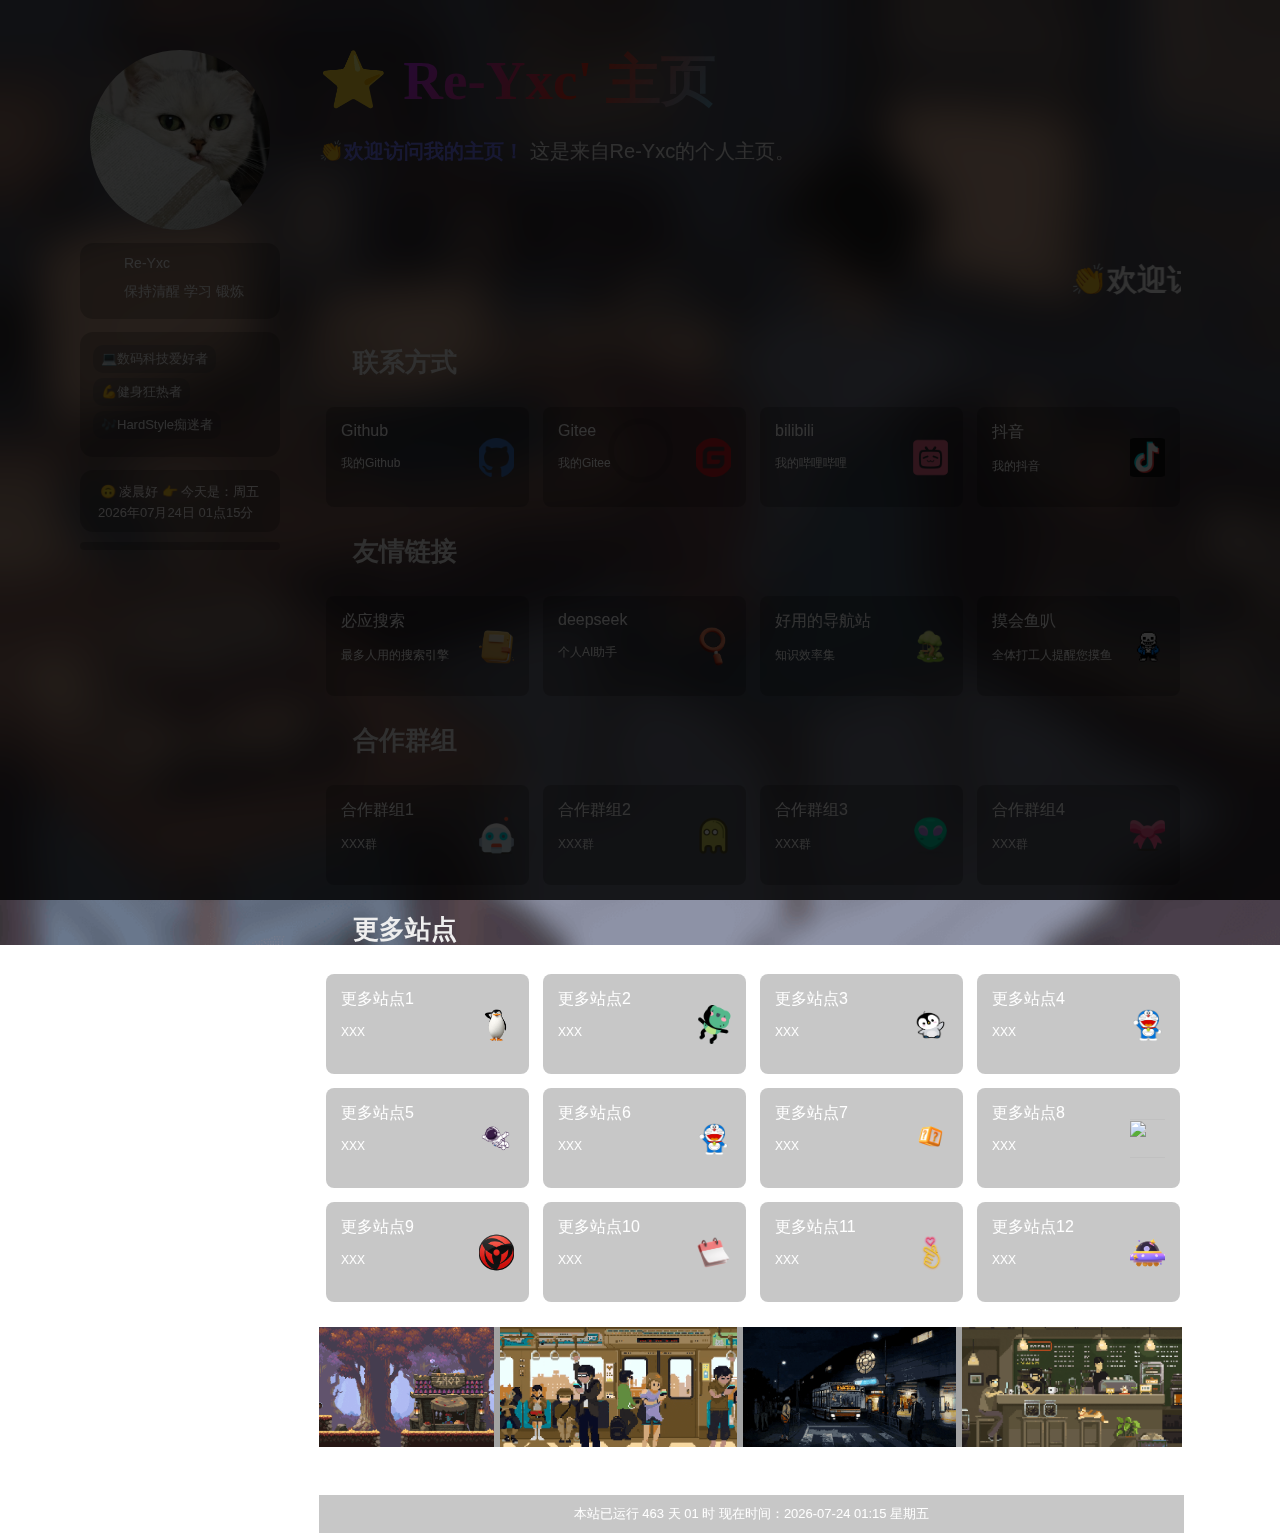
==== commit 04dc0564: "初始提交" ====
--- a/index.html
+++ b/index.html
@@ -60,7 +60,7 @@
 	<div class="noise-filter"></div>
 	<div class="noise-main">
 		<div class="noise-left">
-			<div class="logo" style="background-image: url(./static/img/tt.jpg);">
+			<div class="logo" style="background-image: url(./static/img/tt.ico);">
 			</div>
 			 <!-- 坐标.个性签名-->
 			 <div class="left-div left-des">
@@ -109,7 +109,7 @@
 		<div class="noise-right">
 			<header>
 				<!-- 手机页面头部logo -->		
-				<div class="index-logo" style="background-image: url(./static/img/tt.jpg);">
+				<div class="index-logo" style="background-image: url(./static/img/tt.ico);">
 				</div>
 				<div class="welcome">⭐️
 					<span class="gradientText">Re-Yxc'
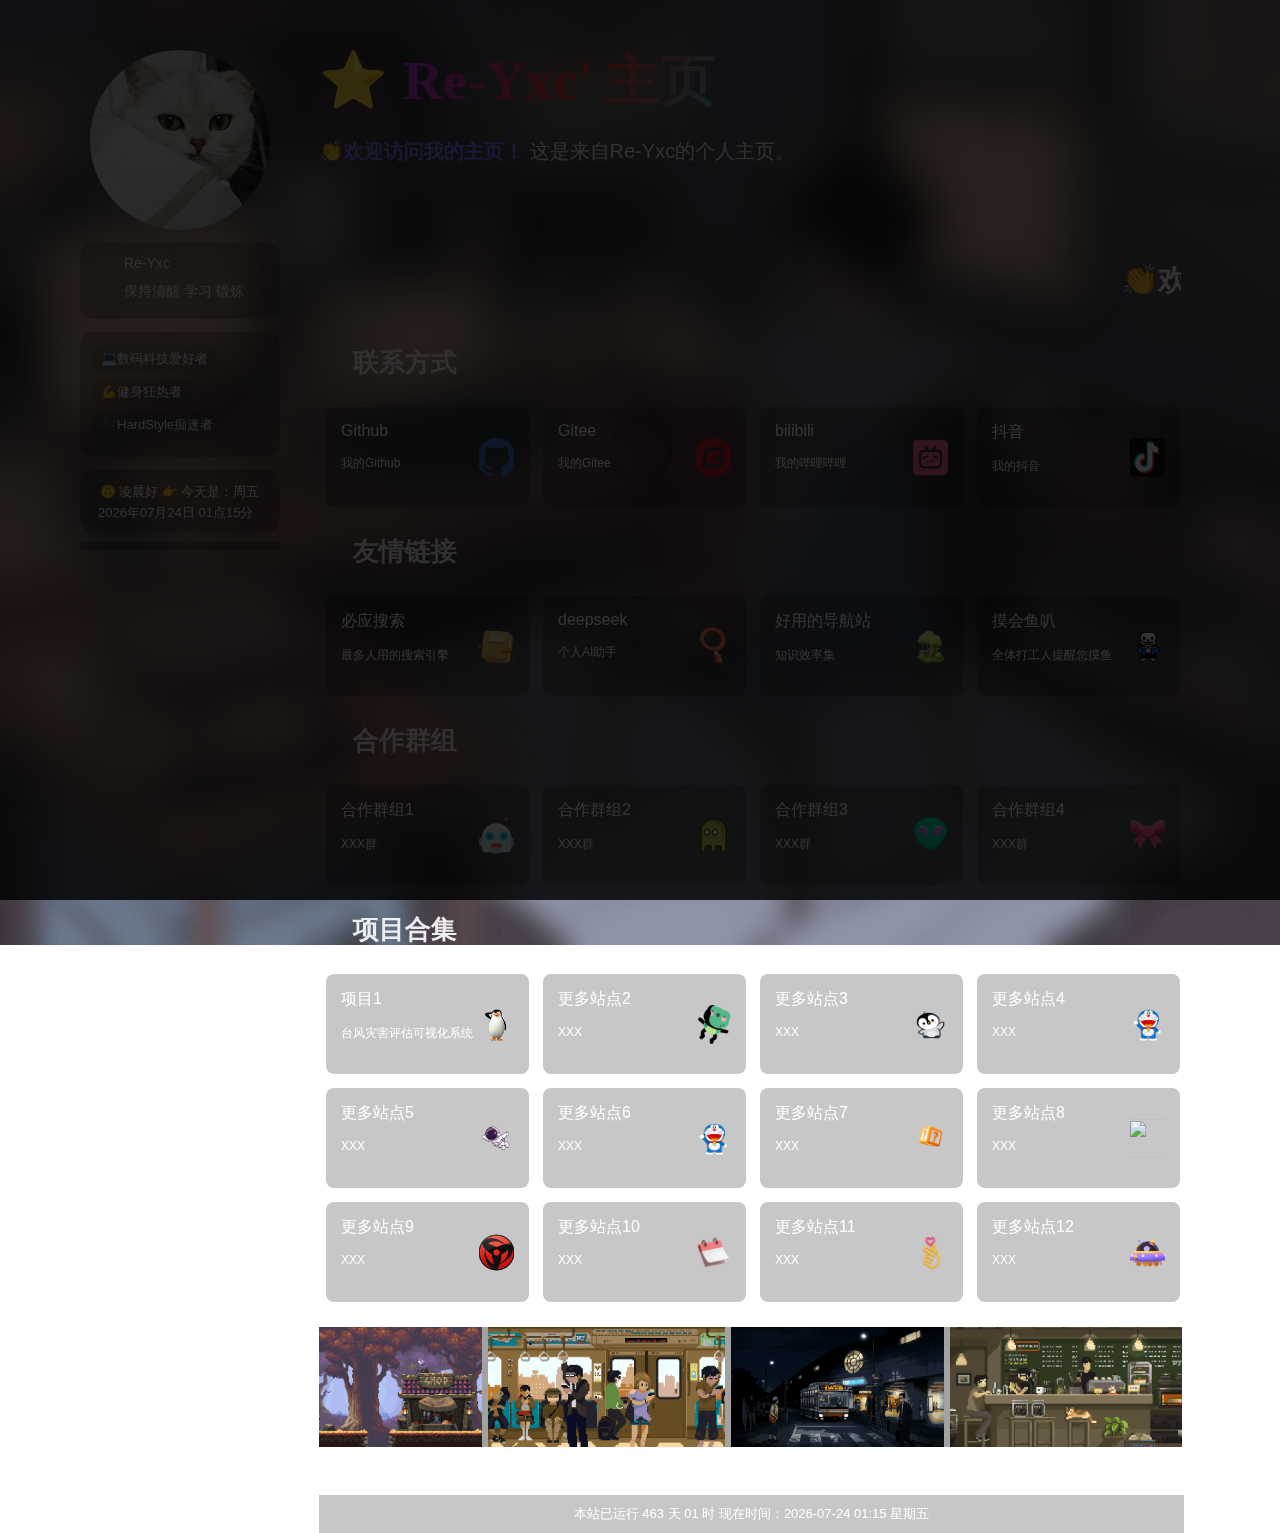
==== commit 1cada831: "更新了index.html" ====
--- a/index.html
+++ b/index.html
@@ -369,11 +369,11 @@
 							</a></div>
 							<content>
 								<div class="title"><i class="fa-solid fa-star"></i>
-								</svg>更多站点 </div>
-								<div class="projectList"><a class="projectItem a" target="_blank" href="https://">
+								</svg>项目合集</div>
+								<div class="projectList"><a class="projectItem a" target="_blank" href="https://static-mp-a13cca76-4d0f-4d0c-bea1-c82560f0a403.next.bspapp.com/">
 										<div class="projectItemLeft">
-											<h1>更多站点1</h1>
-											<p>XXX</p>
+											<h1>项目1</h1>
+											<p>台风灾害评估可视化系统</p>
 										</div>
 										<div class="projectItemRight">
 											<img src="./static/img/i38.png" alt="">
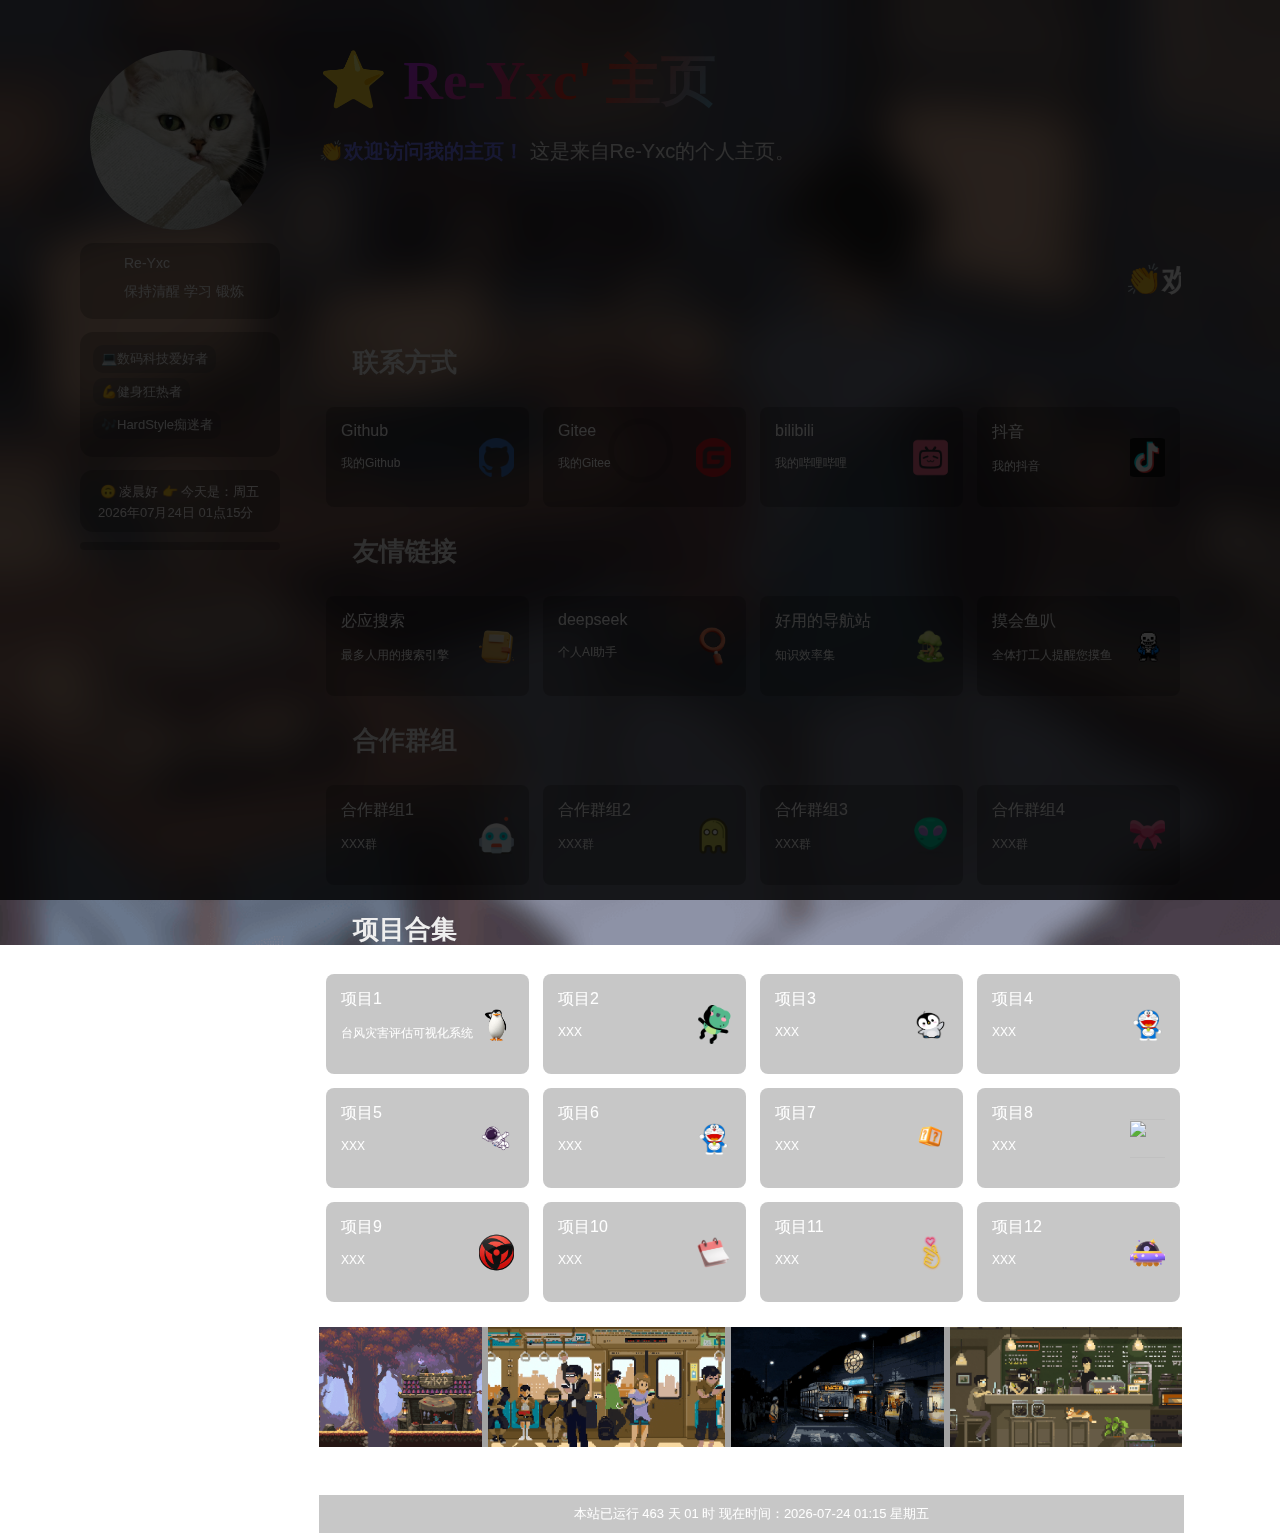
==== commit cbe8beb7: "更新了index.html" ====
--- a/index.html
+++ b/index.html
@@ -381,7 +381,7 @@
 				
 									</a><a class="projectItem a" target="_blank" href="https://">
 										<div class="projectItemLeft">
-											<h1>更多站点2</h1>
+											<h1>项目2</h1>
 											<p>XXX</p>
 										</div>
 										<div class="projectItemRight">
@@ -390,7 +390,7 @@
 				
 									</a><a class="projectItem a" target="_blank" href="https://">
 										<div class="projectItemLeft">
-											<h1>更多站点3</h1>
+											<h1>项目3</h1>
 											<p>XXX</p>
 										</div>
 										<div class="projectItemRight">
@@ -399,7 +399,7 @@
 				
 									</a><a class="projectItem a" target="_blank" href="https://">
 										<div class="projectItemLeft">
-											<h1>更多站点4</h1>
+											<h1>项目4</h1>
 											<p>XXX</p>
 										</div>
 										<div class="projectItemRight">
@@ -408,7 +408,7 @@
 				
 									</a><a class="projectItem a" target="_blank" href="https://">
 												<div class="projectItemLeft">
-													<h1>更多站点5</h1>
+													<h1>项目5</h1>
 													<p>XXX</p>
 												</div>
 												<div class="projectItemRight">
@@ -417,7 +417,7 @@
 						
 											</a><a class="projectItem a" target="_blank" href="https://">
 												<div class="projectItemLeft">
-													<h1>更多站点6</h1>
+													<h1>项目6</h1>
 													<p>XXX</p>
 												</div>
 												<div class="projectItemRight">
@@ -426,7 +426,7 @@
 						
 											</a><a class="projectItem a" target="_blank" href="https://">
 												<div class="projectItemLeft">
-													<h1>更多站点7</h1>
+													<h1>项目7</h1>
 													<p>XXX</p>
 												</div>
 												<div class="projectItemRight">
@@ -435,7 +435,7 @@
 						
 											</a><a class="projectItem a" target="_blank" href="https://">
 												<div class="projectItemLeft">
-													<h1>更多站点8</h1>
+													<h1>项目8</h1>
 													<p>XXX</p>
 												</div>
 												<div class="projectItemRight">
@@ -444,7 +444,7 @@
 						
 											</a><a class="projectItem a" target="_blank" href="https://">
 							<div class="projectItemLeft">
-								<h1>更多站点9</h1>
+								<h1>项目9</h1>
 								<p>XXX</p>
 							</div>
 							<div class="projectItemRight">
@@ -453,7 +453,7 @@
 	
 						</a><a class="projectItem b" target="_blank" href="https://">
 							<div class="projectItemLeft">
-								<h1>更多站点10</h1>
+								<h1>项目10</h1>
 								<p>XXX</p>
 							</div>
 							<div class="projectItemRight">
@@ -462,7 +462,7 @@
 	
 						</a><a class="projectItem b" target="_blank" href="https://">
 							<div class="projectItemLeft">
-								<h1>更多站点11</h1>
+								<h1>项目11</h1>
 								<p>XXX</p>
 							</div>
 							<div class="projectItemRight">
@@ -471,7 +471,7 @@
 	
 						</a><a class="projectItem b" target="_blank" href="https://">
 							<div class="projectItemLeft">
-								<h1>更多站点12</h1>
+								<h1>项目12</h1>
 								<p>XXX</p>
 							</div>
 							<div class="projectItemRight">
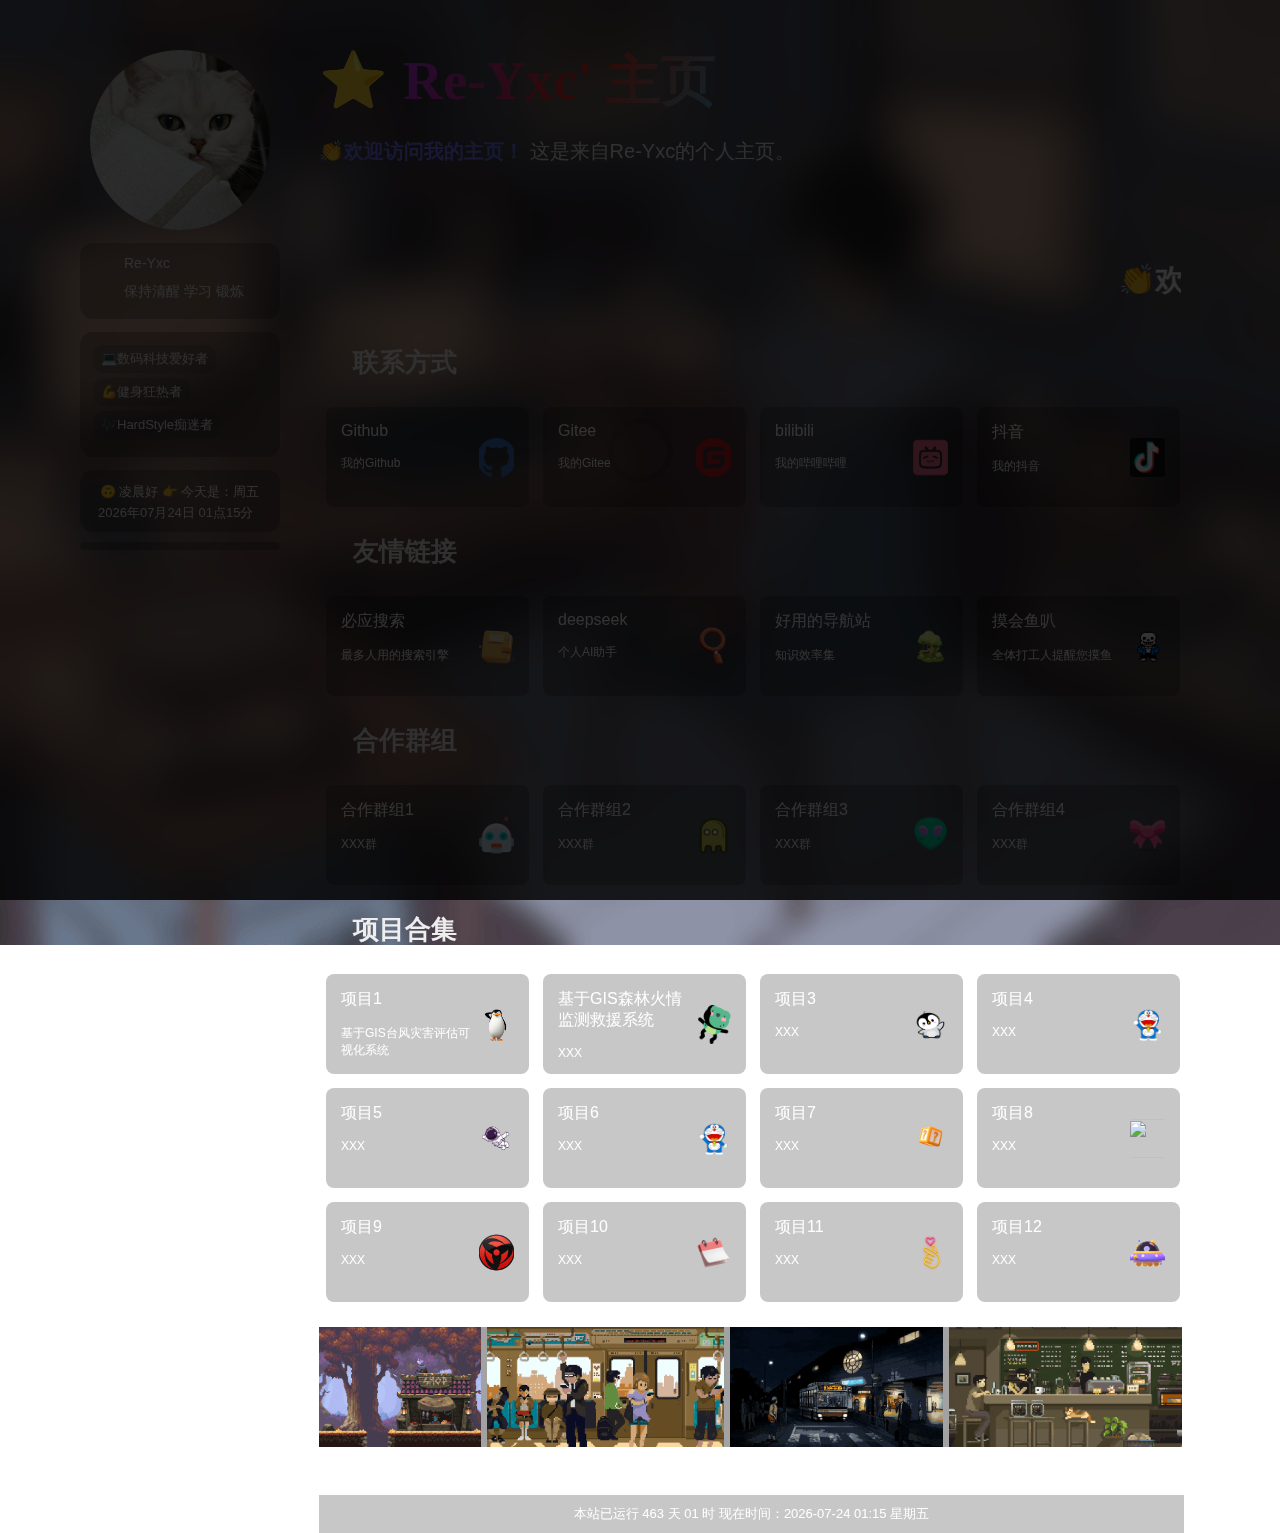
==== commit b41a4ea4: "更新了index.html" ====
--- a/index.html
+++ b/index.html
@@ -373,15 +373,15 @@
 								<div class="projectList"><a class="projectItem a" target="_blank" href="https://static-mp-a13cca76-4d0f-4d0c-bea1-c82560f0a403.next.bspapp.com/">
 										<div class="projectItemLeft">
 											<h1>项目1</h1>
-											<p>台风灾害评估可视化系统</p>
+											<p>基于GIS台风灾害评估可视化系统</p>
 										</div>
 										<div class="projectItemRight">
 											<img src="./static/img/i38.png" alt="">
 										</div>
 				
-									</a><a class="projectItem a" target="_blank" href="https://">
+									</a><a class="projectItem a" target="_blank" href="https://env-00jxtemn6qw9-static.normal.cloudstatic.cn/">
 										<div class="projectItemLeft">
-											<h1>项目2</h1>
+											<h1>基于GIS森林火情监测救援系统</h1>
 											<p>XXX</p>
 										</div>
 										<div class="projectItemRight">
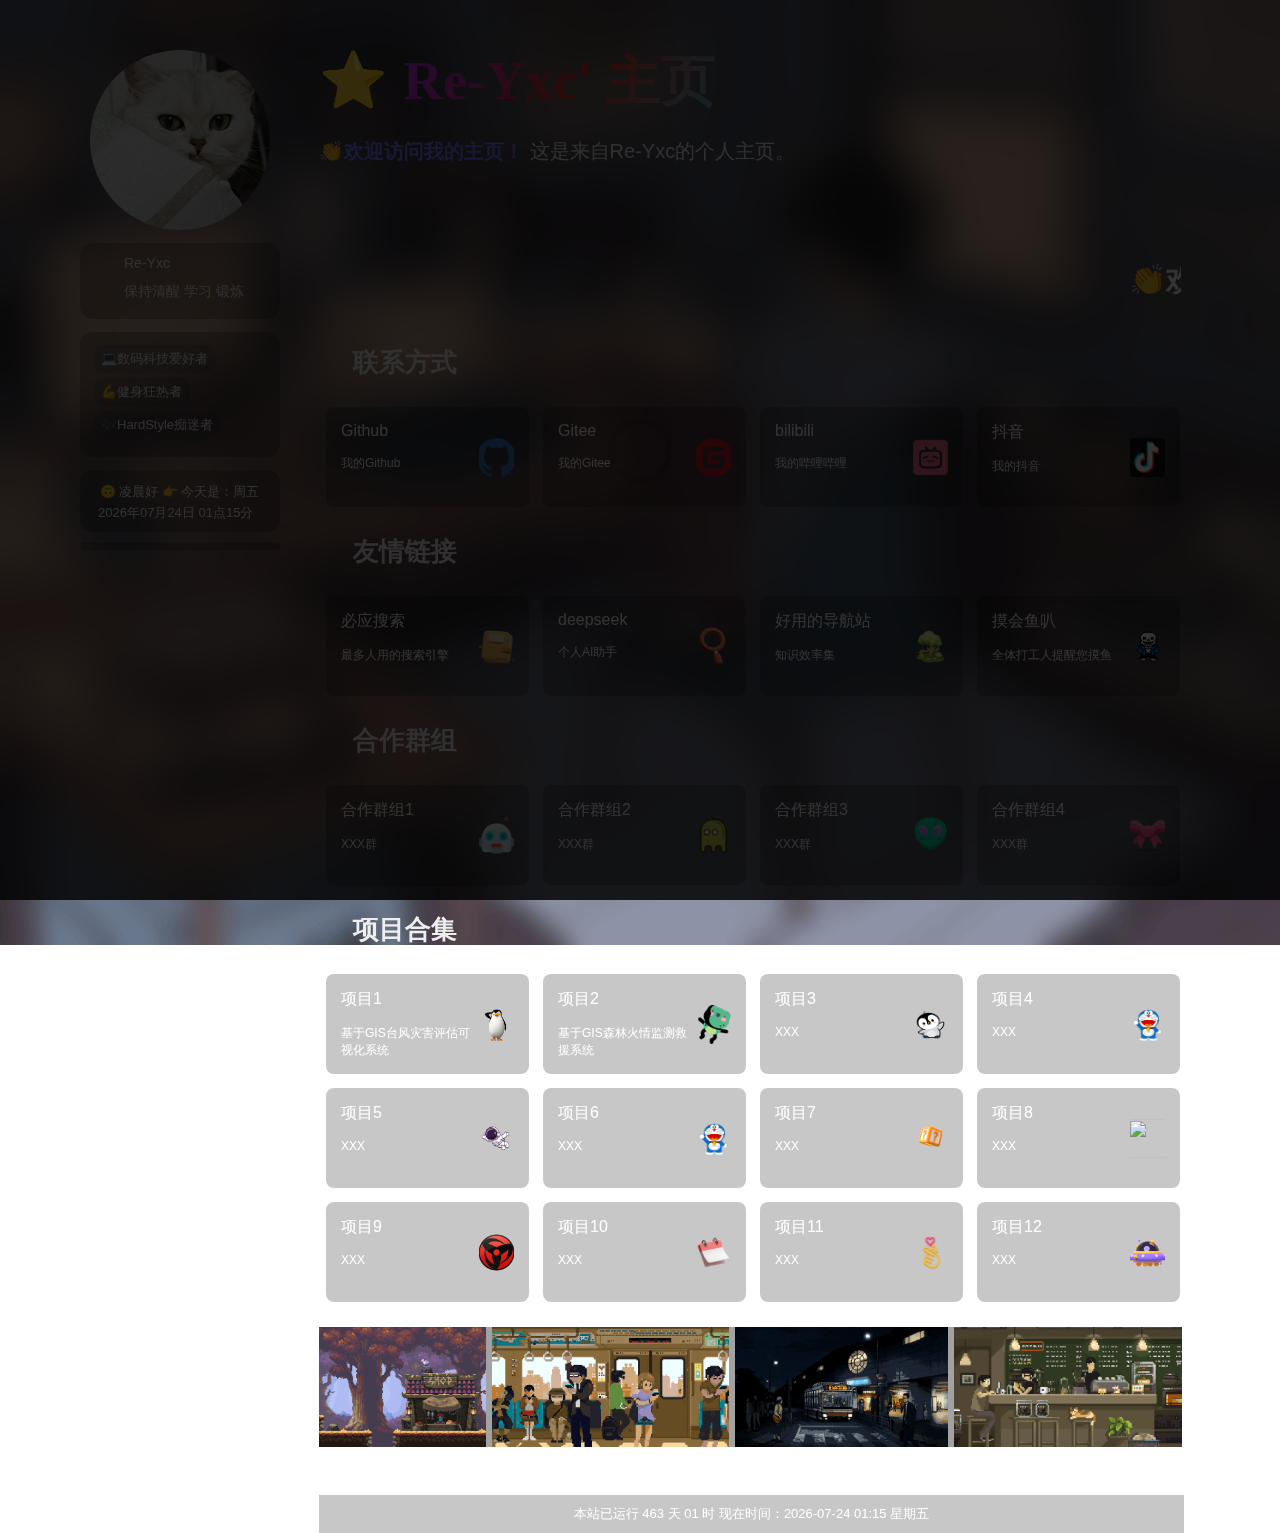
==== commit 38b06221: "更新了index.html" ====
--- a/index.html
+++ b/index.html
@@ -381,8 +381,8 @@
 				
 									</a><a class="projectItem a" target="_blank" href="https://env-00jxtemn6qw9-static.normal.cloudstatic.cn/">
 										<div class="projectItemLeft">
-											<h1>基于GIS森林火情监测救援系统</h1>
-											<p>XXX</p>
+											<h1>项目2</h1>
+											<p>基于GIS森林火情监测救援系统</p>
 										</div>
 										<div class="projectItemRight">
 											<img src="./static/img/i139.png" alt="">
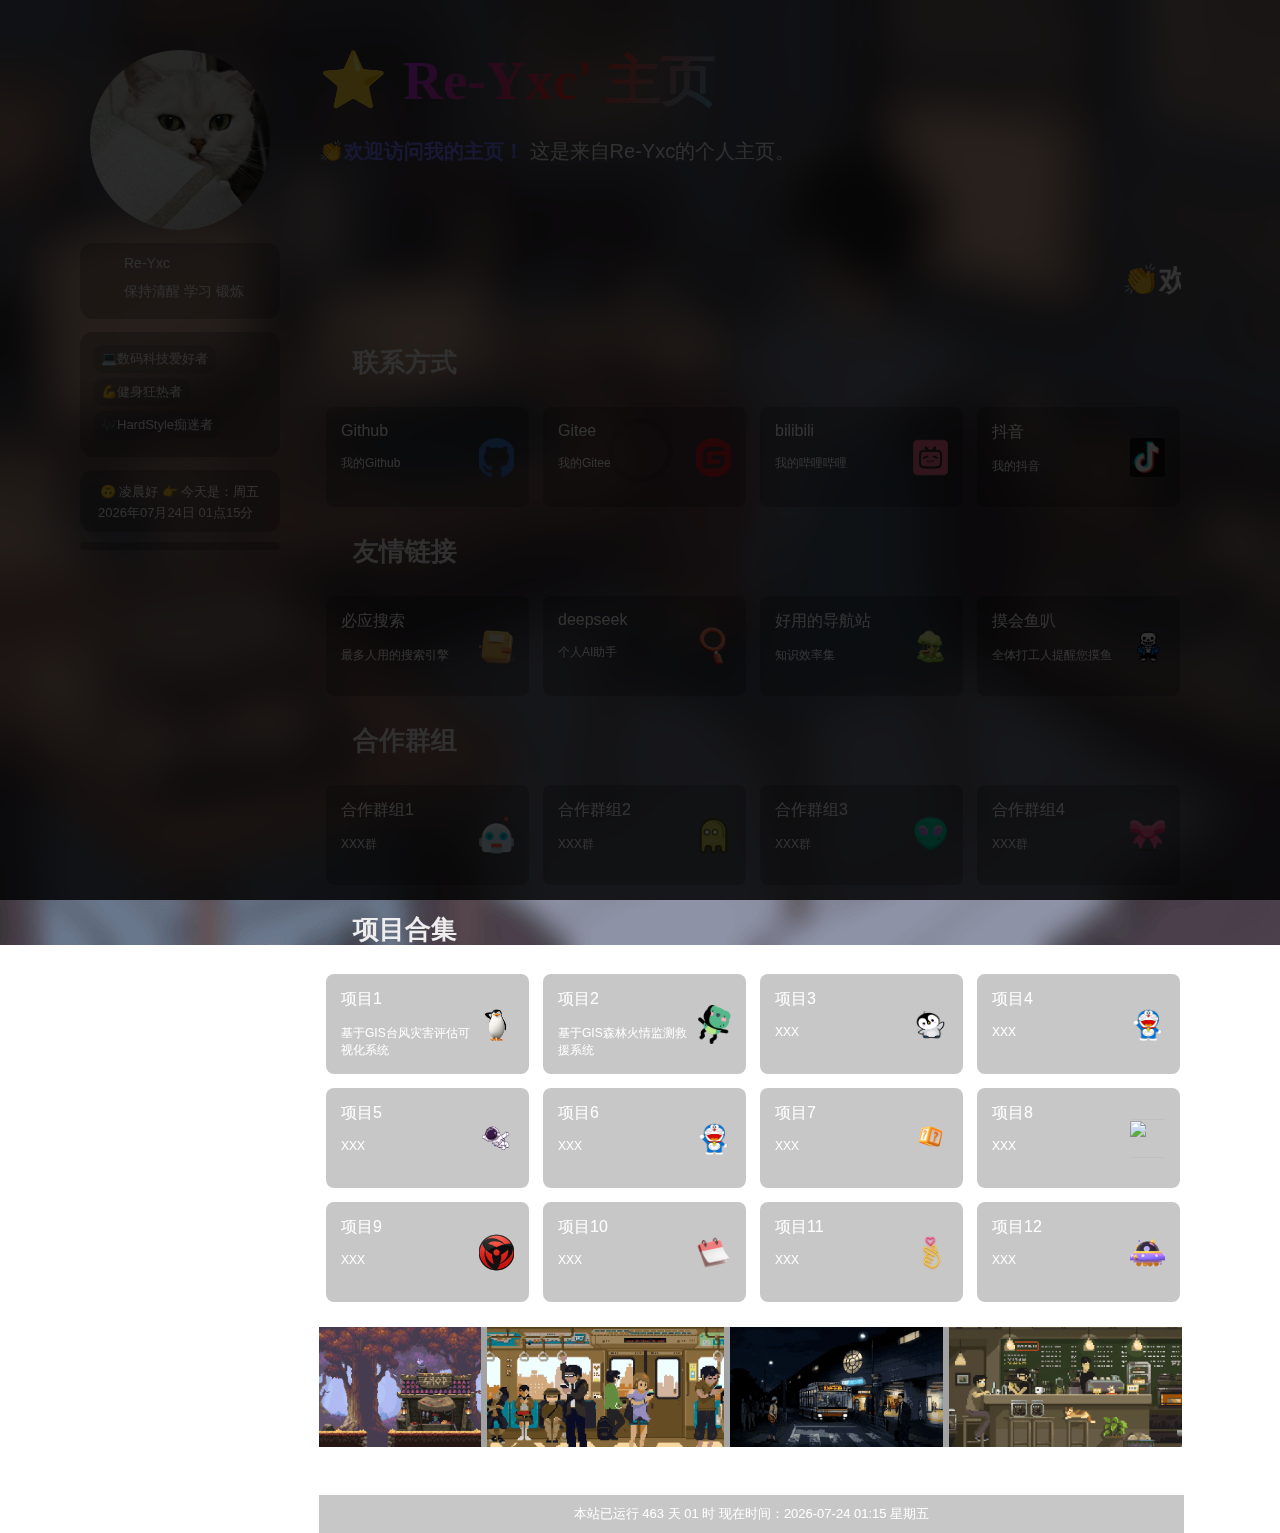
==== commit cab74989: "更新了index.html中的logo样式" ====
--- a/index.html
+++ b/index.html
@@ -54,7 +54,8 @@
 		 <script src="./static/js/Meting.min.js"></script>
 		 <!-- 在手机尺寸下显示的导航按钮 -->
 		 <div class="mobile-nav-button">
-			<i class="fa-solid fa-list"></i>
+			<img src="./static/img/tt.ico" alt="导航菜单" style="width:24px;height:24px;">
+			<!-- <i class="fa-solid fa-list"></i> -->
 			</div>  
 	  <!--侧边-->
 	<div class="noise-filter"></div>
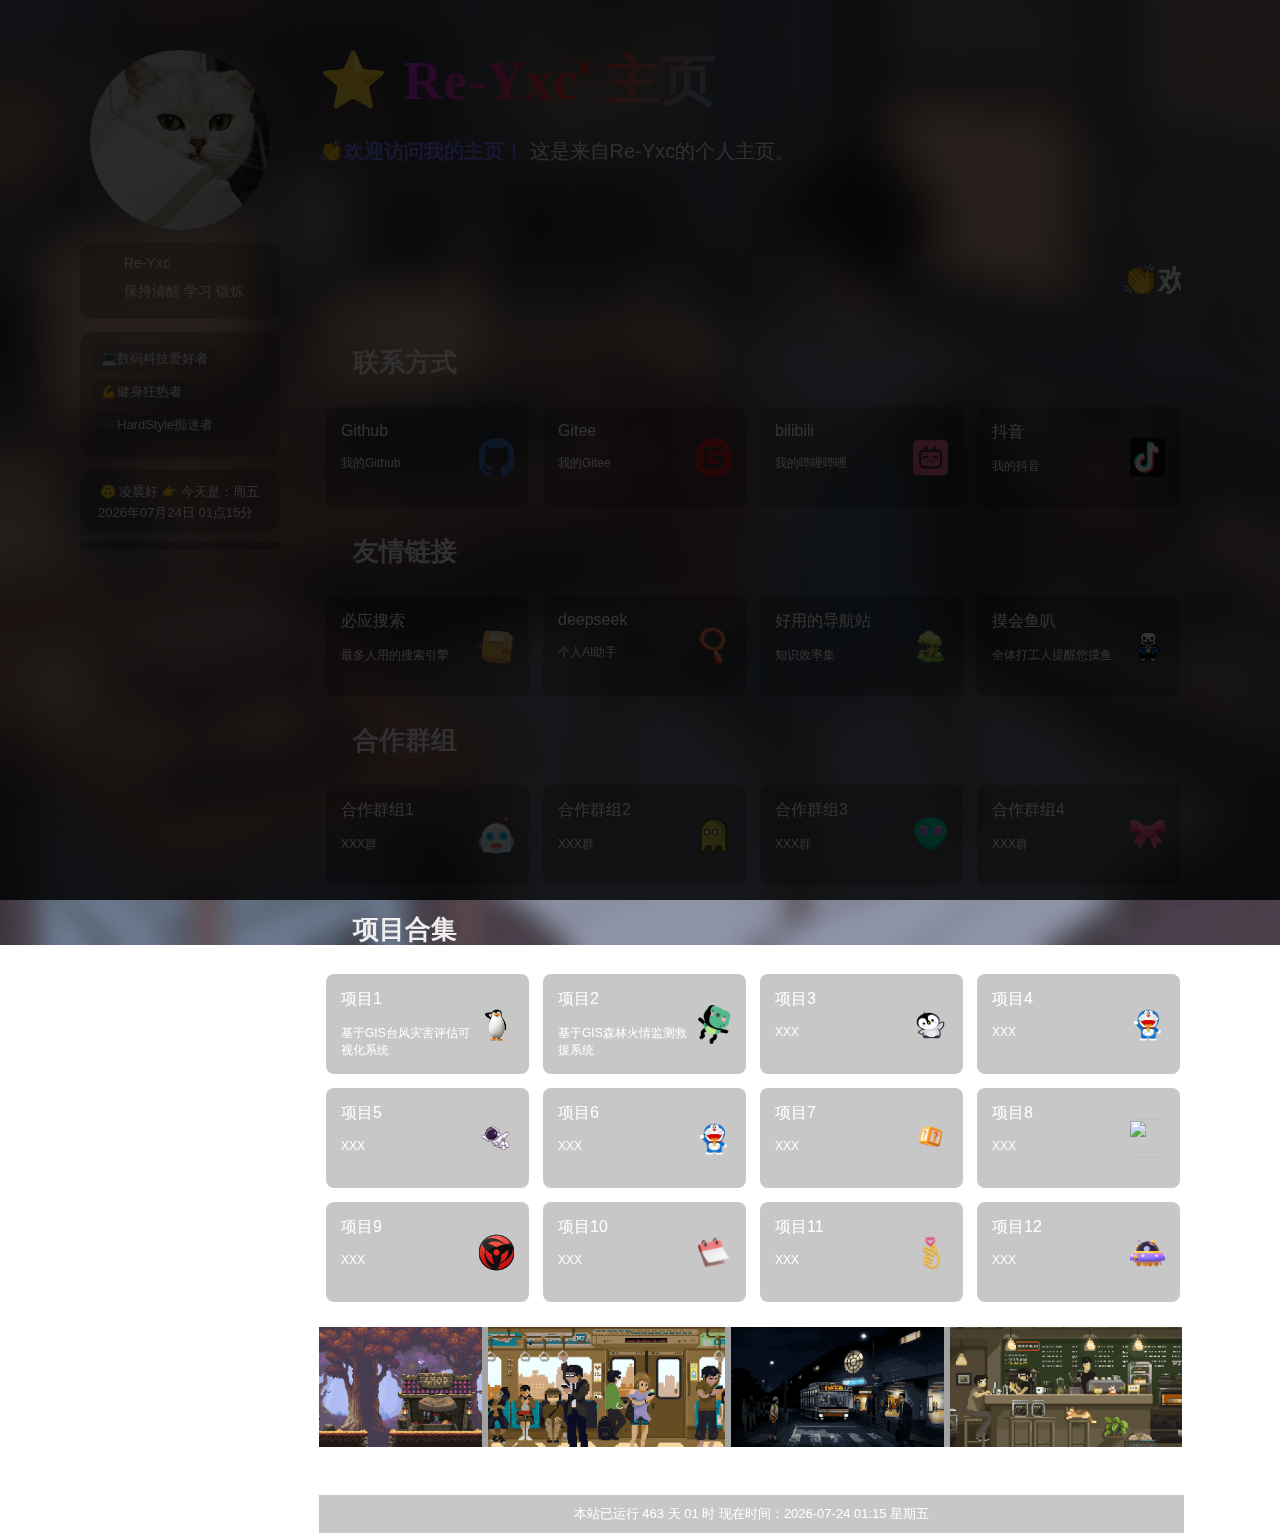
==== commit 0aeec959: "更新了index.html中的logo样式" ====
--- a/index.html
+++ b/index.html
@@ -54,7 +54,7 @@
 		 <script src="./static/js/Meting.min.js"></script>
 		 <!-- 在手机尺寸下显示的导航按钮 -->
 		 <div class="mobile-nav-button">
-			<img src="./static/img/tt.ico" alt="导航菜单" style="width:24px;height:24px;">
+			<img src="./static/img/tt.ico" alt="导航菜单" style="width:40px;height:40px;">
 			<!-- <i class="fa-solid fa-list"></i> -->
 			</div>  
 	  <!--侧边-->
--- a/static/css/style.css
+++ b/static/css/style.css
@@ -826,8 +826,8 @@
       top: 15px;
       left: 10px;
       z-index: 199000;
-      width: 50px;
-      height: 50px;
+      width: 40px;
+      height: 40px;
       background-color: #232730f5; /* 方块按钮的背景颜色 */
       color: #fff;
       text-align: center;
